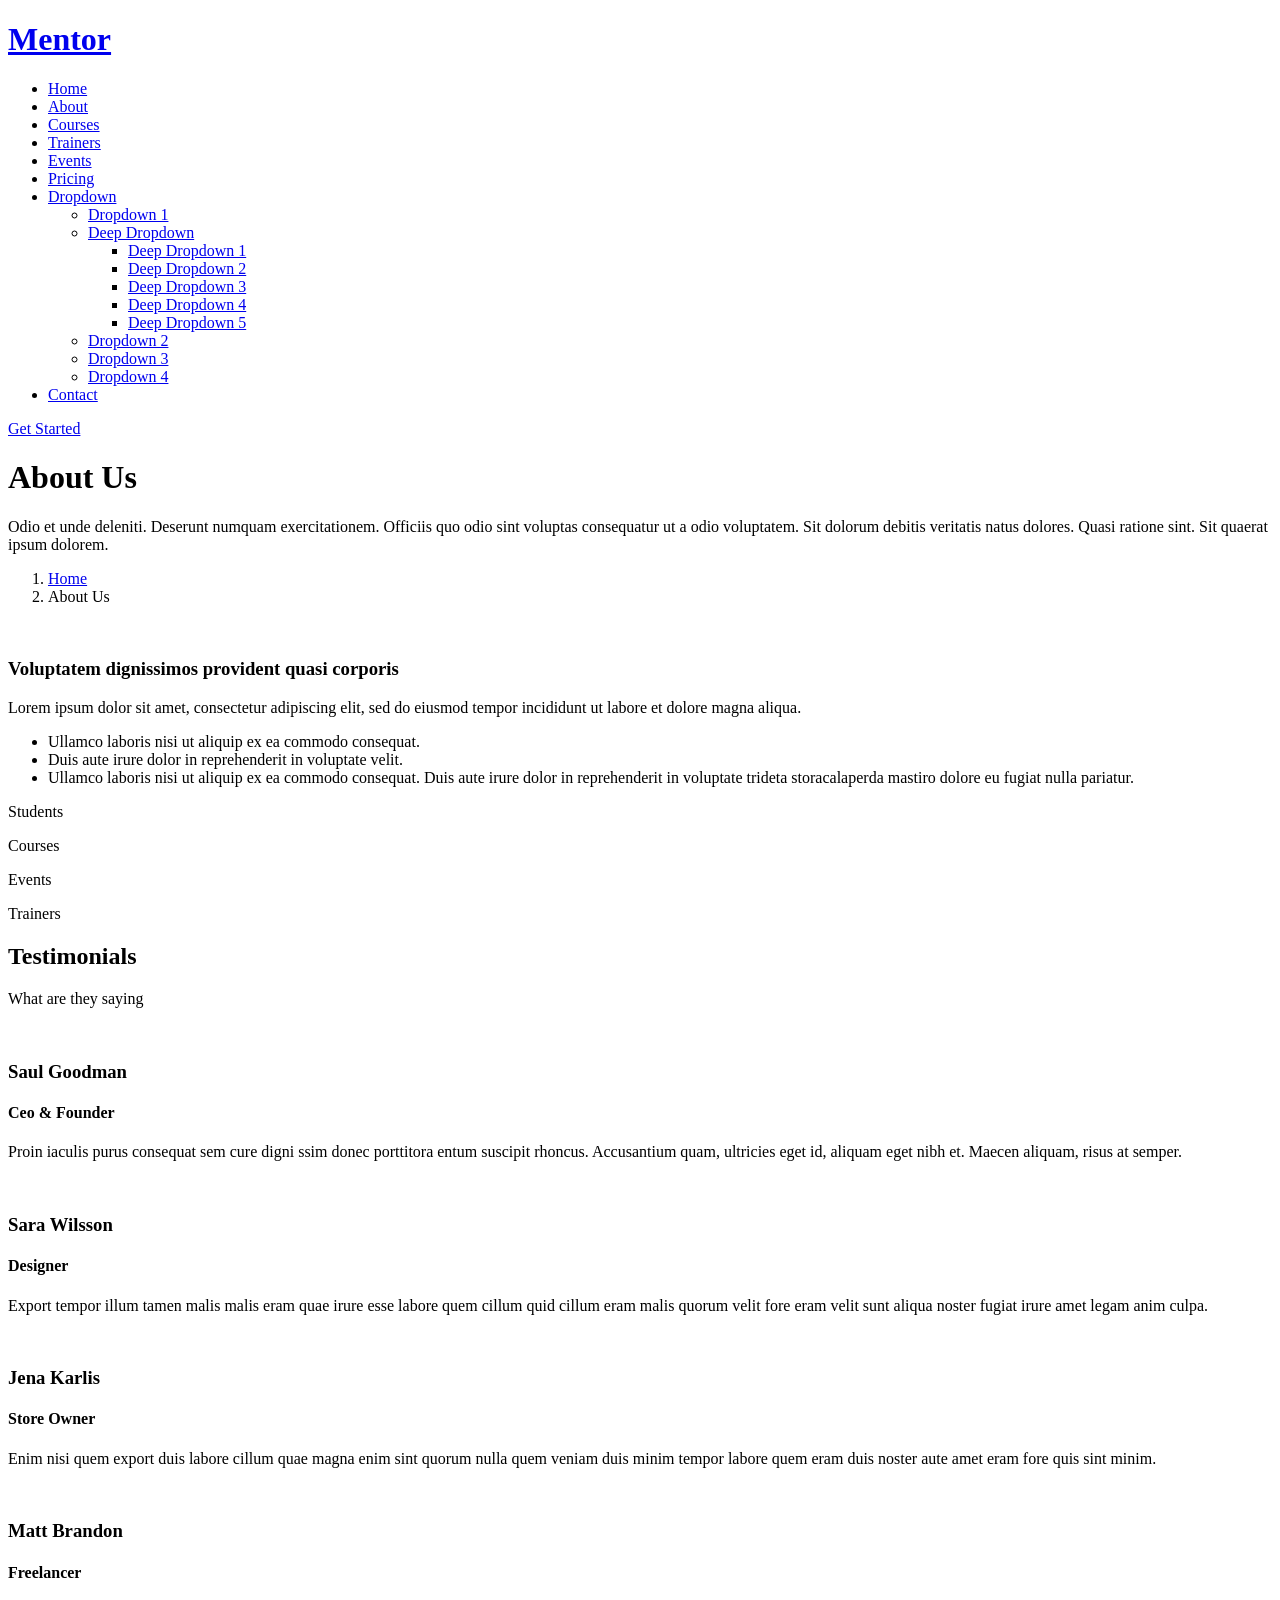
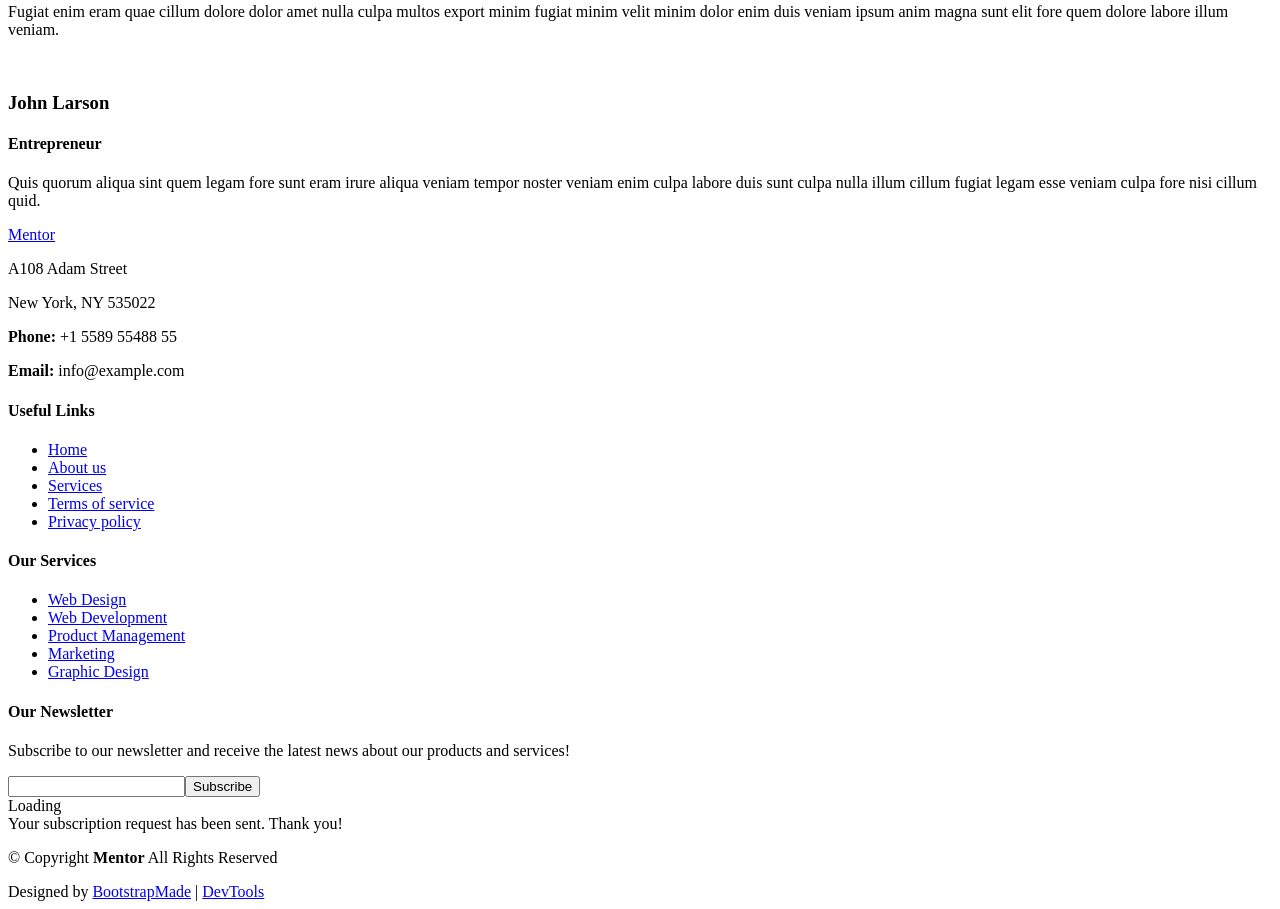
==== about.html @ 909537e3 "style update" ====
<!DOCTYPE html>
<html lang="en">

<head>
  <meta charset="utf-8">
  <meta content="width=device-width, initial-scale=1.0" name="viewport">
  <title>About - Mentor Bootstrap Template</title>
  <meta name="description" content="">
  <meta name="keywords" content="">

  <!-- Favicons -->
  <link href="assets/img/favicon.png" rel="icon">
  <link href="assets/img/apple-touch-icon.png" rel="apple-touch-icon">

  <!-- Fonts -->
  <link href="https://fonts.googleapis.com" rel="preconnect">
  <link href="https://fonts.gstatic.com" rel="preconnect" crossorigin>
  <link href="https://fonts.googleapis.com/css2?family=Open+Sans:ital,wght@0,300;0,400;0,500;0,600;0,700;0,800;1,300;1,400;1,500;1,600;1,700;1,800&family=Poppins:ital,wght@0,100;0,200;0,300;0,400;0,500;0,600;0,700;0,800;0,900;1,100;1,200;1,300;1,400;1,500;1,600;1,700;1,800;1,900&family=Raleway:ital,wght@0,100;0,200;0,300;0,400;0,500;0,600;0,700;0,800;0,900;1,100;1,200;1,300;1,400;1,500;1,600;1,700;1,800;1,900&display=swap" rel="stylesheet">

  <!-- Vendor CSS Files -->
  <link href="assets/vendor/bootstrap/css/bootstrap.min.css" rel="stylesheet">
  <link href="assets/vendor/bootstrap-icons/bootstrap-icons.css" rel="stylesheet">
  <link href="assets/vendor/aos/aos.css" rel="stylesheet">
  <link href="assets/vendor/glightbox/css/glightbox.min.css" rel="stylesheet">
  <link href="assets/vendor/swiper/swiper-bundle.min.css" rel="stylesheet">

  <!-- Main CSS File -->
  <link href="assets/css/main.css" rel="stylesheet">

  <!-- =======================================================
  * Template Name: Mentor
  * Template URL: https://bootstrapmade.com/mentor-free-education-bootstrap-theme/
  * Updated: Jul 07 2025 with Bootstrap v5.3.7
  * Author: BootstrapMade.com
  * License: https://bootstrapmade.com/license/
  ======================================================== -->
</head>

<body class="about-page">

  <header id="header" class="header d-flex align-items-center sticky-top">
    <div class="container-fluid container-xl position-relative d-flex align-items-center">

      <a href="index.html" class="logo d-flex align-items-center me-auto">
        <!-- Uncomment the line below if you also wish to use an image logo -->
        <!-- <img src="assets/img/logo.webp" alt=""> -->
        <h1 class="sitename">Mentor</h1>
      </a>

      <nav id="navmenu" class="navmenu">
        <ul>
          <li><a href="index.html">Home<br></a></li>
          <li><a href="about.html" class="active">About</a></li>
          <li><a href="courses.html">Courses</a></li>
          <li><a href="trainers.html">Trainers</a></li>
          <li><a href="events.html">Events</a></li>
          <li><a href="pricing.html">Pricing</a></li>
          <li class="dropdown"><a href="#"><span>Dropdown</span> <i class="bi bi-chevron-down toggle-dropdown"></i></a>
            <ul>
              <li><a href="#">Dropdown 1</a></li>
              <li class="dropdown"><a href="#"><span>Deep Dropdown</span> <i class="bi bi-chevron-down toggle-dropdown"></i></a>
                <ul>
                  <li><a href="#">Deep Dropdown 1</a></li>
                  <li><a href="#">Deep Dropdown 2</a></li>
                  <li><a href="#">Deep Dropdown 3</a></li>
                  <li><a href="#">Deep Dropdown 4</a></li>
                  <li><a href="#">Deep Dropdown 5</a></li>
                </ul>
              </li>
              <li><a href="#">Dropdown 2</a></li>
              <li><a href="#">Dropdown 3</a></li>
              <li><a href="#">Dropdown 4</a></li>
            </ul>
          </li>
          <li><a href="contact.html">Contact</a></li>
        </ul>
        <i class="mobile-nav-toggle d-xl-none bi bi-list"></i>
      </nav>

      <a class="btn-getstarted" href="courses.html">Get Started</a>

    </div>
  </header>

  <main class="main">

    <!-- Page Title -->
    <div class="page-title" data-aos="fade">
      <div class="heading">
        <div class="container">
          <div class="row d-flex justify-content-center text-center">
            <div class="col-lg-8">
              <h1>About Us<br></h1>
              <p class="mb-0">Odio et unde deleniti. Deserunt numquam exercitationem. Officiis quo odio sint voluptas consequatur ut a odio voluptatem. Sit dolorum debitis veritatis natus dolores. Quasi ratione sint. Sit quaerat ipsum dolorem.</p>
            </div>
          </div>
        </div>
      </div>
      <nav class="breadcrumbs">
        <div class="container">
          <ol>
            <li><a href="index.html">Home</a></li>
            <li class="current">About Us<br></li>
          </ol>
        </div>
      </nav>
    </div><!-- End Page Title -->

    <!-- About Us Section -->
    <section id="about-us" class="section about-us">

      <div class="container">

        <div class="row gy-4">

          <div class="col-lg-6 order-1 order-lg-2" data-aos="fade-up" data-aos-delay="100">
            <img src="assets/img/about/about-1.webp" class="img-fluid" alt="">
          </div>

          <div class="col-lg-6 order-2 order-lg-1 content" data-aos="fade-up" data-aos-delay="200">
            <h3>Voluptatem dignissimos provident quasi corporis</h3>
            <p class="fst-italic">
              Lorem ipsum dolor sit amet, consectetur adipiscing elit, sed do eiusmod tempor incididunt ut labore et dolore
              magna aliqua.
            </p>
            <ul>
              <li><i class="bi bi-check-circle"></i> <span>Ullamco laboris nisi ut aliquip ex ea commodo consequat.</span></li>
              <li><i class="bi bi-check-circle"></i> <span>Duis aute irure dolor in reprehenderit in voluptate velit.</span></li>
              <li><i class="bi bi-check-circle"></i> <span>Ullamco laboris nisi ut aliquip ex ea commodo consequat. Duis aute irure dolor in reprehenderit in voluptate trideta storacalaperda mastiro dolore eu fugiat nulla pariatur.</span></li>
            </ul>
          </div>

        </div>

      </div>

    </section><!-- /About Us Section -->

    <!-- Counts Section -->
    <section id="counts" class="section counts light-background">

      <div class="container" data-aos="fade-up" data-aos-delay="100">

        <div class="row gy-4">

          <div class="col-lg-3 col-md-6">
            <div class="stats-item text-center w-100 h-100">
              <span data-purecounter-start="0" data-purecounter-end="1232" data-purecounter-duration="1" class="purecounter"></span>
              <p>Students</p>
            </div>
          </div><!-- End Stats Item -->

          <div class="col-lg-3 col-md-6">
            <div class="stats-item text-center w-100 h-100">
              <span data-purecounter-start="0" data-purecounter-end="64" data-purecounter-duration="1" class="purecounter"></span>
              <p>Courses</p>
            </div>
          </div><!-- End Stats Item -->

          <div class="col-lg-3 col-md-6">
            <div class="stats-item text-center w-100 h-100">
              <span data-purecounter-start="0" data-purecounter-end="42" data-purecounter-duration="1" class="purecounter"></span>
              <p>Events</p>
            </div>
          </div><!-- End Stats Item -->

          <div class="col-lg-3 col-md-6">
            <div class="stats-item text-center w-100 h-100">
              <span data-purecounter-start="0" data-purecounter-end="24" data-purecounter-duration="1" class="purecounter"></span>
              <p>Trainers</p>
            </div>
          </div><!-- End Stats Item -->

        </div>

      </div>

    </section><!-- /Counts Section -->

    <!-- Testimonials Section -->
    <section id="testimonials" class="testimonials section">

      <!-- Section Title -->
      <div class="container section-title" data-aos="fade-up">
        <h2>Testimonials</h2>
        <p>What are they saying</p>
      </div><!-- End Section Title -->

      <div class="container" data-aos="fade-up" data-aos-delay="100">

        <div class="swiper init-swiper">
          <script type="application/json" class="swiper-config">
            {
              "loop": true,
              "speed": 600,
              "autoplay": {
                "delay": 5000
              },
              "slidesPerView": "auto",
              "pagination": {
                "el": ".swiper-pagination",
                "type": "bullets",
                "clickable": true
              },
              "breakpoints": {
                "320": {
                  "slidesPerView": 1,
                  "spaceBetween": 40
                },
                "1200": {
                  "slidesPerView": 2,
                  "spaceBetween": 20
                }
              }
            }
          </script>
          <div class="swiper-wrapper">

            <div class="swiper-slide">
              <div class="testimonial-wrap">
                <div class="testimonial-item">
                  <img src="assets/img/person/person-m-9.webp" class="testimonial-img" alt="">
                  <h3>Saul Goodman</h3>
                  <h4>Ceo &amp; Founder</h4>
                  <div class="stars">
                    <i class="bi bi-star-fill"></i><i class="bi bi-star-fill"></i><i class="bi bi-star-fill"></i><i class="bi bi-star-fill"></i><i class="bi bi-star-fill"></i>
                  </div>
                  <p>
                    <i class="bi bi-quote quote-icon-left"></i>
                    <span>Proin iaculis purus consequat sem cure digni ssim donec porttitora entum suscipit rhoncus. Accusantium quam, ultricies eget id, aliquam eget nibh et. Maecen aliquam, risus at semper.</span>
                    <i class="bi bi-quote quote-icon-right"></i>
                  </p>
                </div>
              </div>
            </div><!-- End testimonial item -->

            <div class="swiper-slide">
              <div class="testimonial-wrap">
                <div class="testimonial-item">
                  <img src="assets/img/person/person-f-5.webp" class="testimonial-img" alt="">
                  <h3>Sara Wilsson</h3>
                  <h4>Designer</h4>
                  <div class="stars">
                    <i class="bi bi-star-fill"></i><i class="bi bi-star-fill"></i><i class="bi bi-star-fill"></i><i class="bi bi-star-fill"></i><i class="bi bi-star-fill"></i>
                  </div>
                  <p>
                    <i class="bi bi-quote quote-icon-left"></i>
                    <span>Export tempor illum tamen malis malis eram quae irure esse labore quem cillum quid cillum eram malis quorum velit fore eram velit sunt aliqua noster fugiat irure amet legam anim culpa.</span>
                    <i class="bi bi-quote quote-icon-right"></i>
                  </p>
                </div>
              </div>
            </div><!-- End testimonial item -->

            <div class="swiper-slide">
              <div class="testimonial-wrap">
                <div class="testimonial-item">
                  <img src="assets/img/person/person-f-12.webp" class="testimonial-img" alt="">
                  <h3>Jena Karlis</h3>
                  <h4>Store Owner</h4>
                  <div class="stars">
                    <i class="bi bi-star-fill"></i><i class="bi bi-star-fill"></i><i class="bi bi-star-fill"></i><i class="bi bi-star-fill"></i><i class="bi bi-star-fill"></i>
                  </div>
                  <p>
                    <i class="bi bi-quote quote-icon-left"></i>
                    <span>Enim nisi quem export duis labore cillum quae magna enim sint quorum nulla quem veniam duis minim tempor labore quem eram duis noster aute amet eram fore quis sint minim.</span>
                    <i class="bi bi-quote quote-icon-right"></i>
                  </p>
                </div>
              </div>
            </div><!-- End testimonial item -->

            <div class="swiper-slide">
              <div class="testimonial-wrap">
                <div class="testimonial-item">
                  <img src="assets/img/person/person-m-12.webp" class="testimonial-img" alt="">
                  <h3>Matt Brandon</h3>
                  <h4>Freelancer</h4>
                  <div class="stars">
                    <i class="bi bi-star-fill"></i><i class="bi bi-star-fill"></i><i class="bi bi-star-fill"></i><i class="bi bi-star-fill"></i><i class="bi bi-star-fill"></i>
                  </div>
                  <p>
                    <i class="bi bi-quote quote-icon-left"></i>
                    <span>Fugiat enim eram quae cillum dolore dolor amet nulla culpa multos export minim fugiat minim velit minim dolor enim duis veniam ipsum anim magna sunt elit fore quem dolore labore illum veniam.</span>
                    <i class="bi bi-quote quote-icon-right"></i>
                  </p>
                </div>
              </div>
            </div><!-- End testimonial item -->

            <div class="swiper-slide">
              <div class="testimonial-wrap">
                <div class="testimonial-item">
                  <img src="assets/img/person/person-m-13.webp" class="testimonial-img" alt="">
                  <h3>John Larson</h3>
                  <h4>Entrepreneur</h4>
                  <div class="stars">
                    <i class="bi bi-star-fill"></i><i class="bi bi-star-fill"></i><i class="bi bi-star-fill"></i><i class="bi bi-star-fill"></i><i class="bi bi-star-fill"></i>
                  </div>
                  <p>
                    <i class="bi bi-quote quote-icon-left"></i>
                    <span>Quis quorum aliqua sint quem legam fore sunt eram irure aliqua veniam tempor noster veniam enim culpa labore duis sunt culpa nulla illum cillum fugiat legam esse veniam culpa fore nisi cillum quid.</span>
                    <i class="bi bi-quote quote-icon-right"></i>
                  </p>
                </div>
              </div>
            </div><!-- End testimonial item -->

          </div>
          <div class="swiper-pagination"></div>
        </div>

      </div>

    </section><!-- /Testimonials Section -->

  </main>

  <footer id="footer" class="footer position-relative light-background">

    <div class="container footer-top">
      <div class="row gy-4">
        <div class="col-lg-4 col-md-6 footer-about">
          <a href="index.html" class="logo d-flex align-items-center">
            <span class="sitename">Mentor</span>
          </a>
          <div class="footer-contact pt-3">
            <p>A108 Adam Street</p>
            <p>New York, NY 535022</p>
            <p class="mt-3"><strong>Phone:</strong> <span>+1 5589 55488 55</span></p>
            <p><strong>Email:</strong> <span>info@example.com</span></p>
          </div>
          <div class="social-links d-flex mt-4">
            <a href=""><i class="bi bi-twitter-x"></i></a>
            <a href=""><i class="bi bi-facebook"></i></a>
            <a href=""><i class="bi bi-instagram"></i></a>
            <a href=""><i class="bi bi-linkedin"></i></a>
          </div>
        </div>

        <div class="col-lg-2 col-md-3 footer-links">
          <h4>Useful Links</h4>
          <ul>
            <li><a href="#">Home</a></li>
            <li><a href="#">About us</a></li>
            <li><a href="#">Services</a></li>
            <li><a href="#">Terms of service</a></li>
            <li><a href="#">Privacy policy</a></li>
          </ul>
        </div>

        <div class="col-lg-2 col-md-3 footer-links">
          <h4>Our Services</h4>
          <ul>
            <li><a href="#">Web Design</a></li>
            <li><a href="#">Web Development</a></li>
            <li><a href="#">Product Management</a></li>
            <li><a href="#">Marketing</a></li>
            <li><a href="#">Graphic Design</a></li>
          </ul>
        </div>

        <div class="col-lg-4 col-md-12 footer-newsletter">
          <h4>Our Newsletter</h4>
          <p>Subscribe to our newsletter and receive the latest news about our products and services!</p>
          <form action="#" method="post" class="email-form">
            <div class="newsletter-form"><input type="email" name="email"><input type="submit" value="Subscribe"></div>
            <div class="loading">Loading</div>
            <div class="error-message"></div>
            <div class="sent-message">Your subscription request has been sent. Thank you!</div>
          </form>
        </div>

      </div>
    </div>

    <div class="container copyright text-center mt-4">
      <p>© <span>Copyright</span> <strong class="px-1 sitename">Mentor</strong> <span>All Rights Reserved</span></p>
      <div class="credits">
        <!-- All the links in the footer should remain intact. -->
        <!-- You can delete the links only if you've purchased the pro version. -->
        <!-- Licensing information: https://bootstrapmade.com/license/ -->
        Designed by <a href="https://bootstrapmade.com/">BootstrapMade</a> | <a href="https://bootstrapmade.com/tools/">DevTools</a>
      </div>
    </div>

  </footer>

  <!-- Scroll Top -->
  <a href="#" id="scroll-top" class="scroll-top d-flex align-items-center justify-content-center"><i class="bi bi-arrow-up-short"></i></a>

  <!-- Preloader -->
  <div id="preloader"></div>

  <!-- Vendor JS Files -->
  <script src="assets/vendor/bootstrap/js/bootstrap.bundle.min.js"></script>
  <script src="assets/vendor/aos/aos.js"></script>
  <script src="assets/vendor/glightbox/js/glightbox.min.js"></script>
  <script src="assets/vendor/purecounter/purecounter_vanilla.js"></script>
  <script src="assets/vendor/swiper/swiper-bundle.min.js"></script>

  <!-- Main JS File -->
  <script src="assets/js/main.js"></script>

</body>

</html>
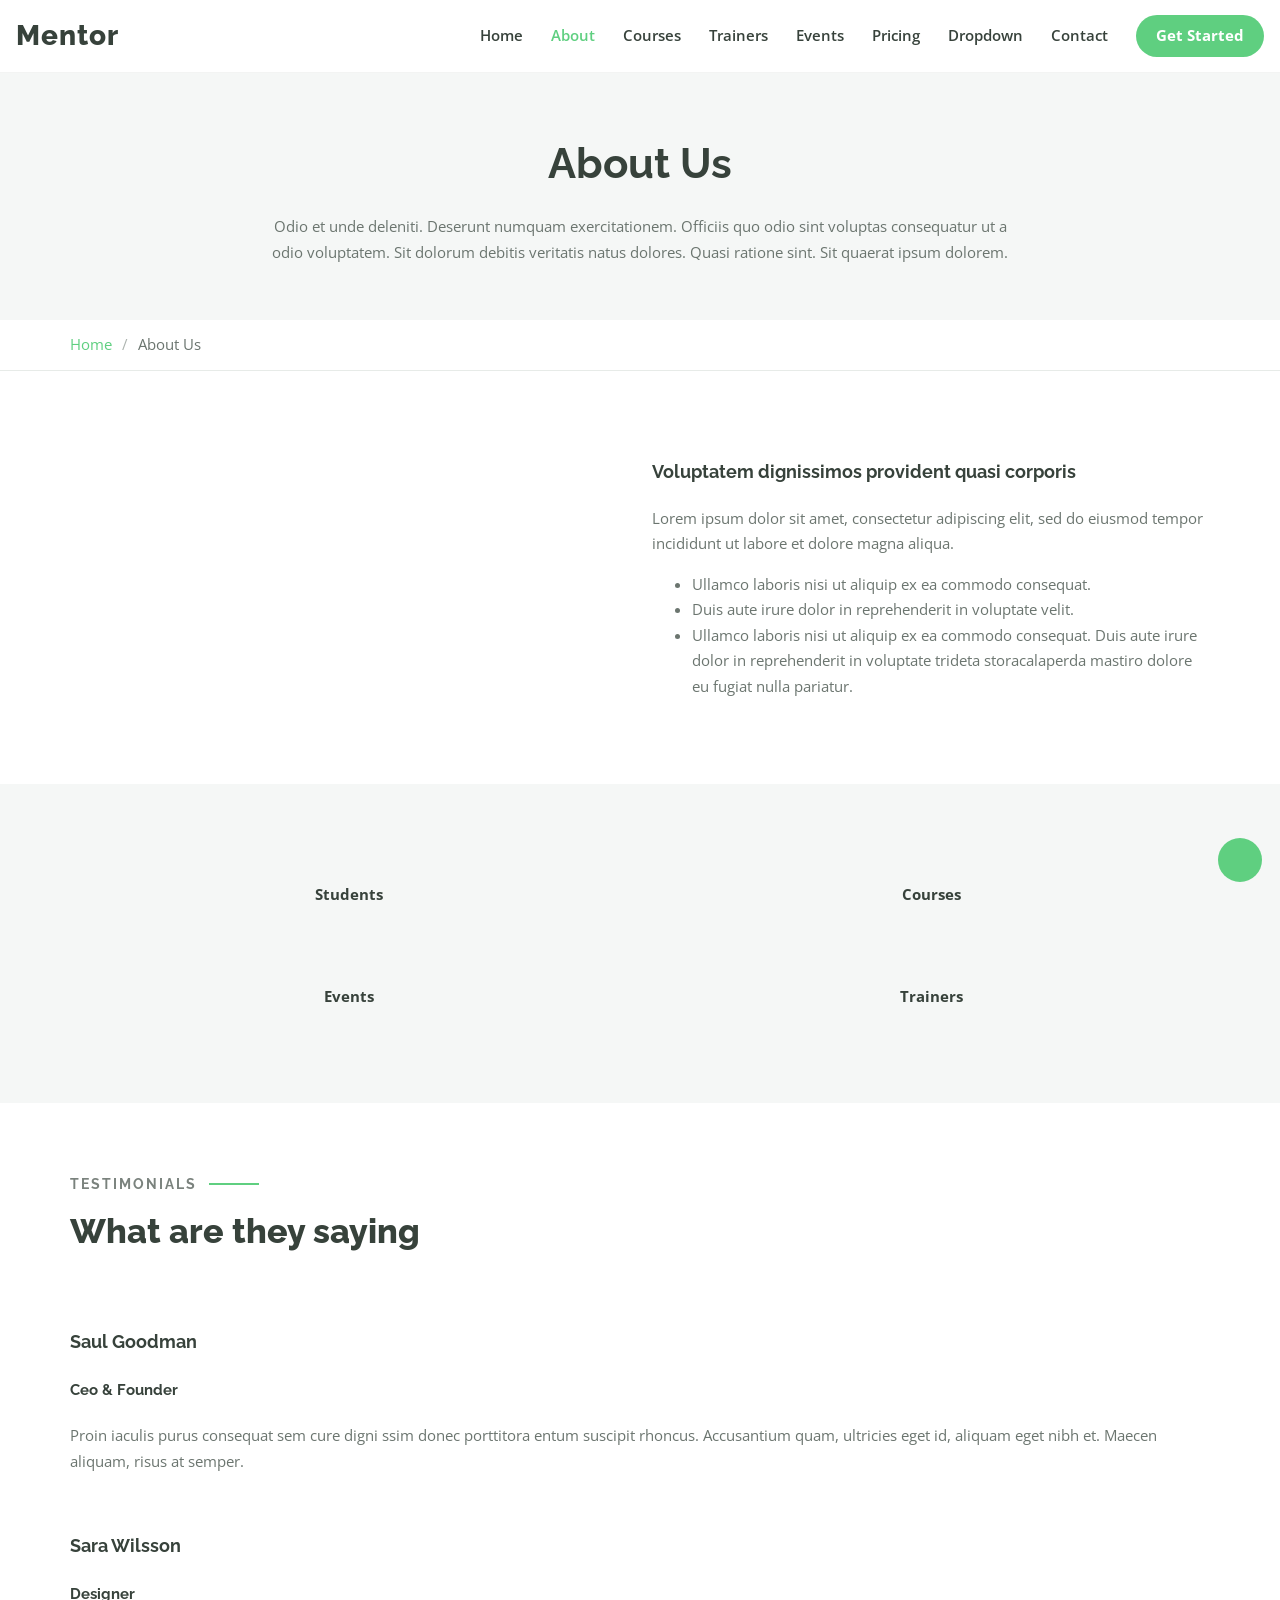
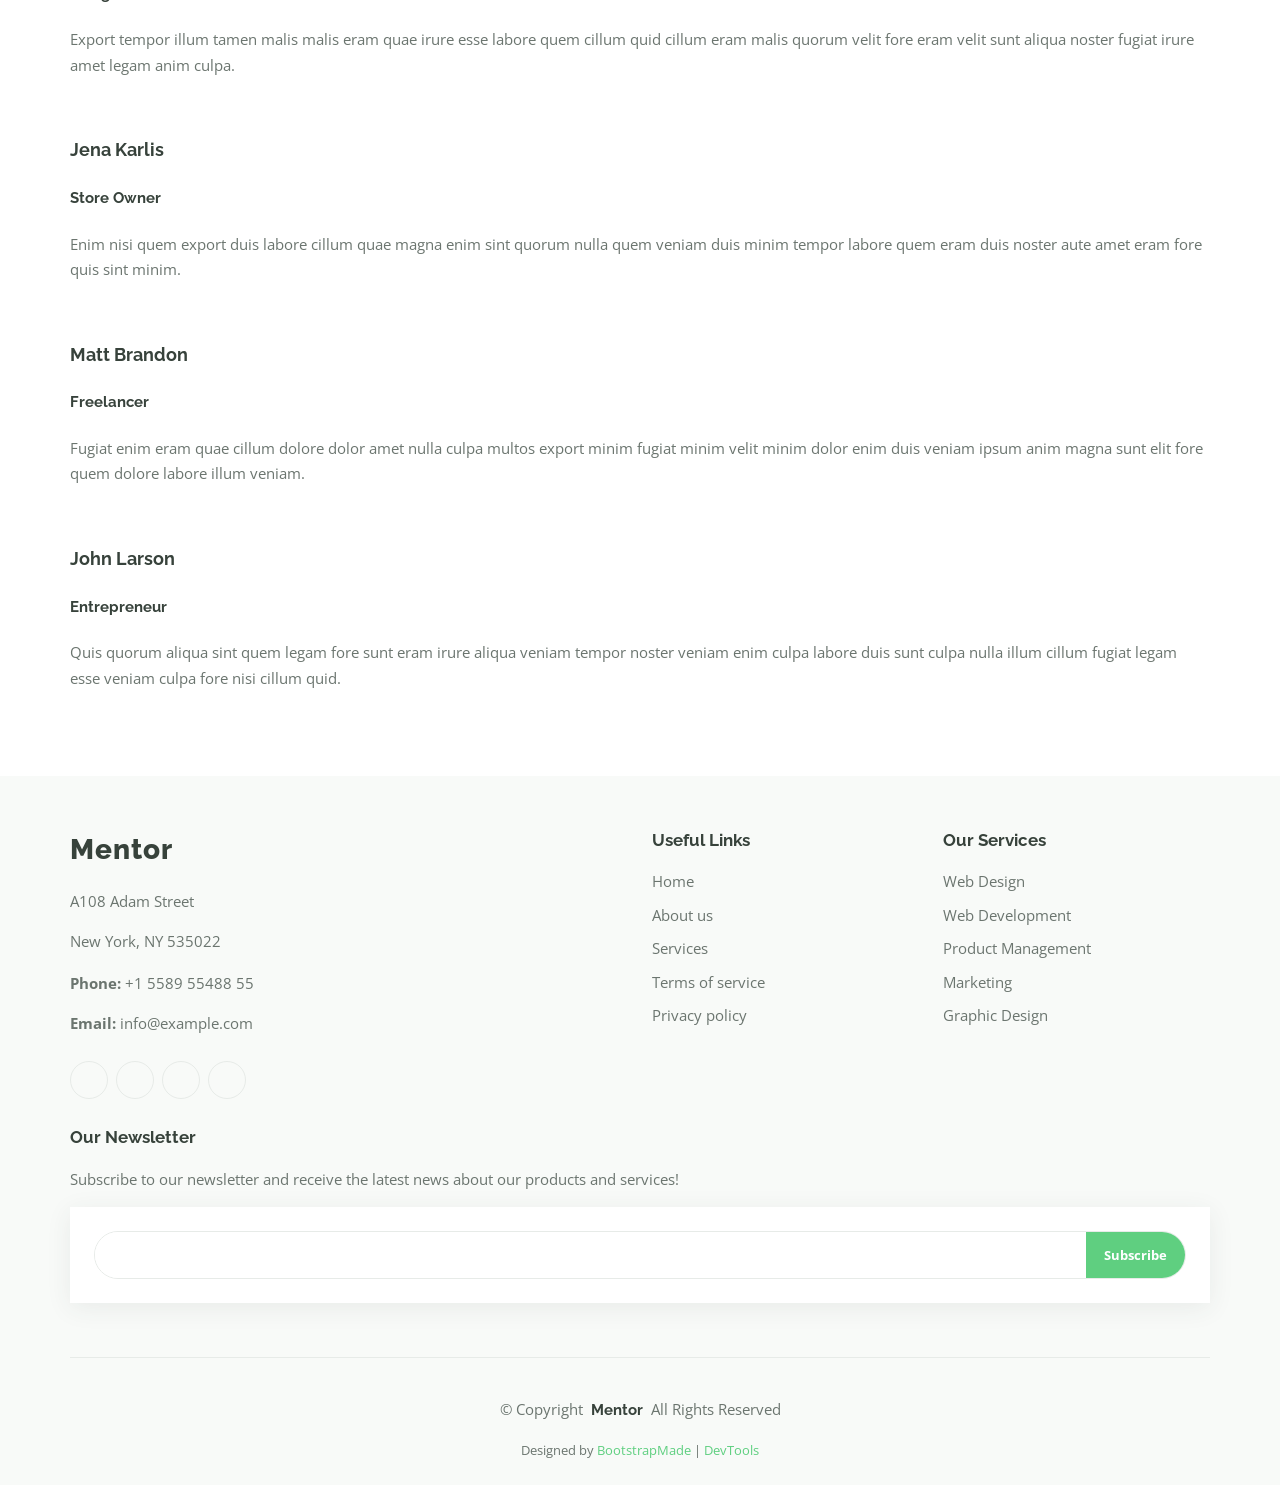
==== commit 4b3b837b: "Initial customization of Bootstrap landing page" ====
--- a/about.html
+++ b/about.html
@@ -26,6 +26,7 @@
 
   <!-- Main CSS File -->
   <link href="assets/css/main.css" rel="stylesheet">
+  <link href="style/style.css" rel="stylesheet">
 
   <!-- =======================================================
   * Template Name: Mentor
--- a/style/style.css
+++ b/style/style.css
@@ -0,0 +1,843 @@
+:root {
+  --primary: #5fcf80;
+  --primary-dark: #48a963;
+  --heading: #37423b;
+  --text: #6b756f;
+  --surface: #ffffff;
+  --soft: #f5f7f6;
+  --line: #e7ebe8;
+  --dark: #1f2b23;
+  --shadow: 0 12px 35px rgba(55, 66, 59, 0.12);
+}
+
+*,
+*::before,
+*::after {
+  box-sizing: border-box;
+}
+
+html {
+  scroll-behavior: smooth;
+}
+
+body {
+  margin: 0;
+  color: var(--text);
+  background: var(--surface);
+  font-family: "Open Sans", Arial, sans-serif;
+  font-size: 15px;
+  line-height: 1.7;
+}
+
+body,
+button,
+input,
+textarea {
+  font-family: "Open Sans", Arial, sans-serif;
+}
+
+h1,
+h2,
+h3,
+h4,
+h5,
+h6,
+.sitename {
+  color: var(--heading);
+  font-family: "Raleway", Arial, sans-serif;
+}
+
+img {
+  max-width: 100%;
+  height: auto;
+}
+
+a {
+  color: var(--primary);
+  text-decoration: none;
+  transition: 0.25s ease;
+}
+
+a:hover {
+  color: var(--primary-dark);
+}
+
+.container,
+.container-fluid,
+.container-xl {
+  width: min(1140px, calc(100% - 32px));
+  margin-inline: auto;
+}
+
+.container-fluid {
+  width: calc(100% - 32px);
+}
+
+.row,
+.row.gy-4,
+.row.gy-5 {
+  display: flex;
+  flex-wrap: wrap;
+  margin: -12px;
+}
+
+.row > [class*="col-"] {
+  padding: 12px;
+}
+
+.col-lg-12 { width: 100%; }
+.col-lg-8 { width: 66.6667%; }
+.col-lg-6 { width: 50%; }
+.col-lg-4 { width: 33.3333%; }
+.col-lg-3 { width: 25%; }
+.col-lg-2 { width: 16.6667%; }
+.col-xl-4 { width: 33.3333%; }
+.col-md-12 { width: 100%; }
+.col-md-6 { width: 50%; }
+.col-md-4 { width: 33.3333%; }
+.col-md-3 { width: 25%; }
+
+.d-flex { display: flex; }
+.d-block { display: block; }
+.align-items-center { align-items: center; }
+.align-items-stretch { align-items: stretch; }
+.justify-content-center { justify-content: center; }
+.justify-content-between { justify-content: space-between; }
+.flex-column { flex-direction: column; }
+.flex-shrink-0 { flex-shrink: 0; }
+.text-center { text-align: center; }
+.position-relative { position: relative; }
+.w-100 { width: 100%; }
+.h-100 { height: 100%; }
+.mt-3 { margin-top: 1rem; }
+.mt-4 { margin-top: 1.5rem; }
+.mb-3 { margin-bottom: 1rem; }
+.mb-0 { margin-bottom: 0; }
+.mb-5 { margin-bottom: 3rem; }
+.px-1 { padding-inline: 0.25rem; }
+
+#header {
+  min-height: 72px;
+  background: rgba(255, 255, 255, 0.98);
+  border-bottom: 1px solid rgba(55, 66, 59, 0.06);
+  z-index: 1000;
+}
+
+.sticky-top {
+  position: sticky;
+  top: 0;
+}
+
+.header .container-xl {
+  min-height: 72px;
+}
+
+.me-auto { margin-right: auto; }
+
+.logo h1,
+.logo .sitename {
+  margin: 0;
+  font-size: 28px;
+  font-weight: 800;
+  letter-spacing: 1px;
+}
+
+.logo h1,
+.logo .sitename {
+  color: var(--heading);
+}
+
+.navmenu ul {
+  display: flex;
+  align-items: center;
+  gap: 4px;
+  margin: 0;
+  padding: 0;
+  list-style: none;
+}
+
+.navmenu a {
+  display: block;
+  padding: 10px 12px;
+  color: var(--heading);
+  font-weight: 600;
+  white-space: nowrap;
+}
+
+.navmenu a:hover,
+.navmenu a.active {
+  color: var(--primary);
+}
+
+.navmenu .dropdown {
+  position: relative;
+}
+
+.navmenu .dropdown ul {
+  position: absolute;
+  display: none;
+  min-width: 180px;
+  padding: 8px;
+  background: #fff;
+  box-shadow: var(--shadow);
+}
+
+.navmenu .dropdown:hover > ul {
+  display: block;
+}
+
+.navmenu .dropdown ul ul {
+  left: 100%;
+  top: 0;
+}
+
+.mobile-nav-toggle {
+  display: none;
+}
+
+.btn-getstarted,
+.btn-get-started,
+.read-more,
+.more-btn,
+.email-form button {
+  display: inline-flex;
+  align-items: center;
+  justify-content: center;
+  border: 0;
+  border-radius: 999px;
+  background: var(--primary);
+  color: #fff;
+  font-weight: 700;
+  transition: 0.25s ease;
+}
+
+.btn-getstarted {
+  margin-left: 16px;
+  padding: 8px 20px;
+}
+
+.btn-getstarted:hover,
+.btn-get-started:hover,
+.email-form button:hover {
+  background: var(--primary-dark);
+  color: #fff;
+}
+
+.btn-get-started {
+  padding: 12px 30px;
+}
+
+.section {
+  padding: 70px 0;
+  overflow: hidden;
+}
+
+.light-background {
+  background: var(--soft);
+}
+
+.dark-background {
+  background: var(--dark);
+}
+
+.section-title {
+  padding-bottom: 24px;
+}
+
+.section-title h2 {
+  margin: 0;
+  color: #7a827d;
+  font-size: 14px;
+  letter-spacing: 2px;
+  text-transform: uppercase;
+}
+
+.section-title h2::after {
+  content: "";
+  display: inline-block;
+  width: 50px;
+  height: 2px;
+  margin: 0 0 4px 12px;
+  background: var(--primary);
+}
+
+.section-title p {
+  margin: 6px 0 0;
+  color: var(--heading);
+  font-family: "Raleway", sans-serif;
+  font-size: 34px;
+  font-weight: 800;
+}
+
+.hero {
+  position: relative;
+  min-height: 520px;
+  display: flex;
+  align-items: center;
+  isolation: isolate;
+}
+
+.hero > img {
+  position: absolute;
+  inset: 0;
+  z-index: -2;
+  width: 100%;
+  height: 100%;
+  object-fit: cover;
+}
+
+.hero::before {
+  content: "";
+  position: absolute;
+  inset: 0;
+  z-index: -1;
+  background: linear-gradient(90deg, rgba(20, 30, 24, 0.78), rgba(20, 30, 24, 0.2));
+}
+
+.hero h2 {
+  max-width: 700px;
+  margin: 0 0 12px;
+  color: #fff;
+  font-size: clamp(42px, 6vw, 68px);
+  line-height: 1.05;
+}
+
+.hero p {
+  max-width: 620px;
+  margin: 0;
+  color: rgba(255, 255, 255, 0.88);
+  font-size: 18px;
+}
+
+.about img,
+.member > img,
+.member-img > img,
+.course-item > img {
+  border-radius: 6px;
+}
+
+.about .content h3 {
+  margin-top: 0;
+  font-size: 28px;
+}
+
+.about .content ul {
+  padding: 0;
+  list-style: none;
+}
+
+.about .content li {
+  display: flex;
+  gap: 10px;
+  margin-bottom: 12px;
+}
+
+.about .content li i {
+  color: var(--primary);
+}
+
+.read-more {
+  gap: 8px;
+  margin-top: 12px;
+  padding: 10px 24px;
+}
+
+.stats-item {
+  padding: 24px 12px;
+}
+
+.stats-item .purecounter {
+  display: block;
+  color: var(--primary);
+  font-size: 38px;
+  font-weight: 800;
+}
+
+.stats-item p {
+  margin: 4px 0 0;
+  color: var(--heading);
+  font-weight: 700;
+}
+
+.why-box {
+  height: 100%;
+  padding: 30px;
+  border-radius: 8px;
+  background: var(--primary);
+  color: #fff;
+}
+
+.why-box h3 {
+  color: #fff;
+  font-size: 28px;
+}
+
+.why-box p {
+  margin-bottom: 24px;
+}
+
+.more-btn {
+  padding: 9px 20px;
+  background: rgba(255, 255, 255, 0.18);
+}
+
+.more-btn:hover {
+  background: #fff;
+  color: var(--primary);
+}
+
+.icon-box {
+  min-height: 250px;
+  height: 100%;
+  padding: 40px 24px;
+  border: 1px solid var(--line);
+  background: #fff;
+  text-align: center;
+}
+
+.icon-box i {
+  color: var(--primary);
+  font-size: 36px;
+}
+
+.icon-box h4 {
+  margin: 18px 0 10px;
+  font-size: 18px;
+}
+
+.features-item {
+  display: flex;
+  align-items: center;
+  gap: 12px;
+  min-height: 78px;
+  margin: 0;
+  padding: 18px;
+  border: 1px solid var(--line);
+  background: #fff;
+}
+
+.features-item i {
+  font-size: 26px;
+}
+
+.features-item h3 {
+  margin: 0;
+  font-size: 16px;
+}
+
+.features-item a {
+  color: var(--heading);
+}
+
+.features-item:hover {
+  border-color: var(--primary);
+}
+
+.features-item:hover a {
+  color: var(--primary);
+}
+
+.course-item,
+.member,
+.member.member {
+  width: 100%;
+  height: 100%;
+  border: 1px solid var(--line);
+  background: #fff;
+  box-shadow: 0 4px 18px rgba(55, 66, 59, 0.04);
+  transition: 0.25s ease;
+}
+
+.course-item:hover,
+.member:hover {
+  transform: translateY(-5px);
+  box-shadow: var(--shadow);
+}
+
+.course-content,
+.member-content,
+.member-info {
+  padding: 22px;
+}
+
+.category {
+  margin: 0;
+  color: var(--primary);
+  font-weight: 700;
+}
+
+.price {
+  margin: 0;
+  color: var(--heading);
+  font-weight: 800;
+}
+
+.course-content h3 {
+  margin: 12px 0 8px;
+  font-size: 20px;
+}
+
+.course-content h3 a {
+  color: var(--heading);
+}
+
+.description {
+  min-height: 52px;
+}
+
+.trainer {
+  margin-top: 16px;
+  padding-top: 14px;
+  border-top: 1px solid var(--line);
+}
+
+.trainer-profile img {
+  width: 42px;
+  height: 42px;
+  margin-right: 10px;
+  border-radius: 50%;
+  object-fit: cover;
+}
+
+.trainer-link,
+.trainer-rank {
+  color: var(--heading);
+}
+
+.member-content h4,
+.member-info h4 {
+  margin: 0;
+  font-size: 20px;
+}
+
+.member-content span,
+.member-info span {
+  display: block;
+  margin: 4px 0 10px;
+  color: var(--primary);
+  font-size: 13px;
+  font-weight: 700;
+  text-transform: uppercase;
+}
+
+.social {
+  display: flex;
+  gap: 8px;
+  margin-top: 12px;
+}
+
+.social a {
+  display: inline-flex;
+  width: 38px;
+  height: 38px;
+  align-items: center;
+  justify-content: center;
+  border-radius: 50%;
+  background: var(--soft);
+  color: var(--heading);
+}
+
+.social a:hover {
+  background: var(--primary);
+  color: #fff;
+}
+
+.page-title .heading {
+  padding: 55px 0;
+  background: var(--soft);
+}
+
+.page-title h1 {
+  margin: 0 0 10px;
+  color: var(--heading);
+  font-size: 42px;
+}
+
+.breadcrumbs {
+  padding: 12px 0;
+  border-bottom: 1px solid var(--line);
+}
+
+.breadcrumbs ol {
+  display: flex;
+  gap: 10px;
+  margin: 0;
+  padding: 0;
+  list-style: none;
+}
+
+.breadcrumbs li:not(:last-child)::after {
+  content: "/";
+  margin-left: 10px;
+  color: #adb4af;
+}
+
+.info-item {
+  margin-bottom: 24px;
+}
+
+.info-item i {
+  width: 48px;
+  height: 48px;
+  margin-right: 14px;
+  display: inline-flex;
+  align-items: center;
+  justify-content: center;
+  border-radius: 50%;
+  background: #eef8f1;
+  color: var(--primary);
+  font-size: 20px;
+}
+
+.info-item h3 {
+  margin: 0;
+  font-size: 18px;
+}
+
+.info-item p {
+  margin: 2px 0 0;
+}
+
+.email-form {
+  padding: 24px;
+  background: #fff;
+  box-shadow: 0 5px 24px rgba(55, 66, 59, 0.08);
+}
+
+.form-control,
+.newsletter-form input[type="email"] {
+  width: 100%;
+  min-height: 46px;
+  padding: 10px 14px;
+  border: 1px solid var(--line);
+  border-radius: 4px;
+  outline: none;
+  color: var(--heading);
+  background: #fff;
+}
+
+textarea.form-control {
+  min-height: 140px;
+  resize: vertical;
+}
+
+.form-control:focus {
+  border-color: var(--primary);
+}
+
+.email-form button {
+  min-height: 46px;
+  margin-top: 8px;
+  padding: 10px 28px;
+  cursor: pointer;
+}
+
+.loading,
+.error-message,
+.sent-message {
+  display: none;
+}
+
+#footer {
+  background: #f8faf8;
+}
+
+.footer-top {
+  padding-top: 50px;
+  padding-bottom: 30px;
+}
+
+.footer h4 {
+  margin: 0 0 14px;
+  font-size: 17px;
+}
+
+.footer ul {
+  margin: 0;
+  padding: 0;
+  list-style: none;
+}
+
+.footer-links li {
+  margin-bottom: 8px;
+}
+
+.footer-links a {
+  color: var(--text);
+}
+
+.footer-links a:hover {
+  color: var(--primary);
+}
+
+.social-links a {
+  width: 38px;
+  height: 38px;
+  margin-right: 8px;
+  align-items: center;
+  justify-content: center;
+  border: 1px solid var(--line);
+  border-radius: 50%;
+  color: var(--heading);
+}
+
+.newsletter-form {
+  display: flex;
+  border: 1px solid var(--line);
+  border-radius: 999px;
+  background: #fff;
+  overflow: hidden;
+}
+
+.newsletter-form input[type="email"] {
+  border: 0;
+  border-radius: 0;
+}
+
+.newsletter-form input[type="submit"] {
+  border: 0;
+  padding: 0 18px;
+  background: var(--primary);
+  color: #fff;
+  font-weight: 700;
+  cursor: pointer;
+}
+
+.copyright {
+  padding: 24px 0;
+  border-top: 1px solid var(--line);
+}
+
+.credits {
+  margin-top: 6px;
+  font-size: 13px;
+}
+
+.scroll-top {
+  position: fixed;
+  right: 18px;
+  bottom: 18px;
+  width: 44px;
+  height: 44px;
+  border-radius: 50%;
+  background: var(--primary);
+  color: #fff;
+  z-index: 999;
+}
+
+.scroll-top:hover {
+  background: var(--primary-dark);
+  color: #fff;
+}
+
+#preloader {
+  display: none;
+}
+
+@media (max-width: 1199px) {
+  .navmenu a {
+    padding-inline: 8px;
+  }
+}
+
+@media (max-width: 991px) {
+  .col-lg-8,
+  .col-lg-6,
+  .col-lg-4,
+  .col-lg-3,
+  .col-lg-2,
+  .col-xl-4,
+  .col-md-6,
+  .col-md-4,
+  .col-md-3 {
+    width: 50%;
+  }
+
+  .col-lg-8,
+  .col-lg-6,
+  .col-md-12 {
+    width: 100%;
+  }
+
+  .navmenu ul {
+    display: none;
+  }
+
+  .mobile-nav-toggle {
+    display: block;
+  }
+
+  .header .container-xl {
+    padding-inline: 12px;
+  }
+
+  .hero {
+    min-height: 460px;
+  }
+}
+
+@media (max-width: 767px) {
+  body {
+    font-size: 14px;
+  }
+
+  .container,
+  .container-fluid,
+  .container-xl {
+    width: min(100% - 24px, 1140px);
+  }
+
+  .row,
+  .row.gy-4,
+  .row.gy-5 {
+    margin: -8px;
+  }
+
+  .row > [class*="col-"] {
+    width: 100%;
+    padding: 8px;
+  }
+
+  .section {
+    padding: 50px 0;
+  }
+
+  .hero {
+    min-height: 420px;
+  }
+
+  .hero h2 {
+    font-size: 38px;
+  }
+
+  .hero p {
+    font-size: 16px;
+  }
+
+  .section-title p {
+    font-size: 28px;
+  }
+
+  .btn-getstarted {
+    margin-left: 8px;
+    padding: 8px 12px;
+  }
+
+  .why-box {
+    margin-bottom: 12px;
+  }
+
+  .course-item,
+  .member {
+    max-width: 480px;
+    margin-inline: auto;
+  }
+
+  .page-title .heading {
+    padding: 38px 0;
+  }
+
+  .page-title h1 {
+    font-size: 34px;
+  }
+}
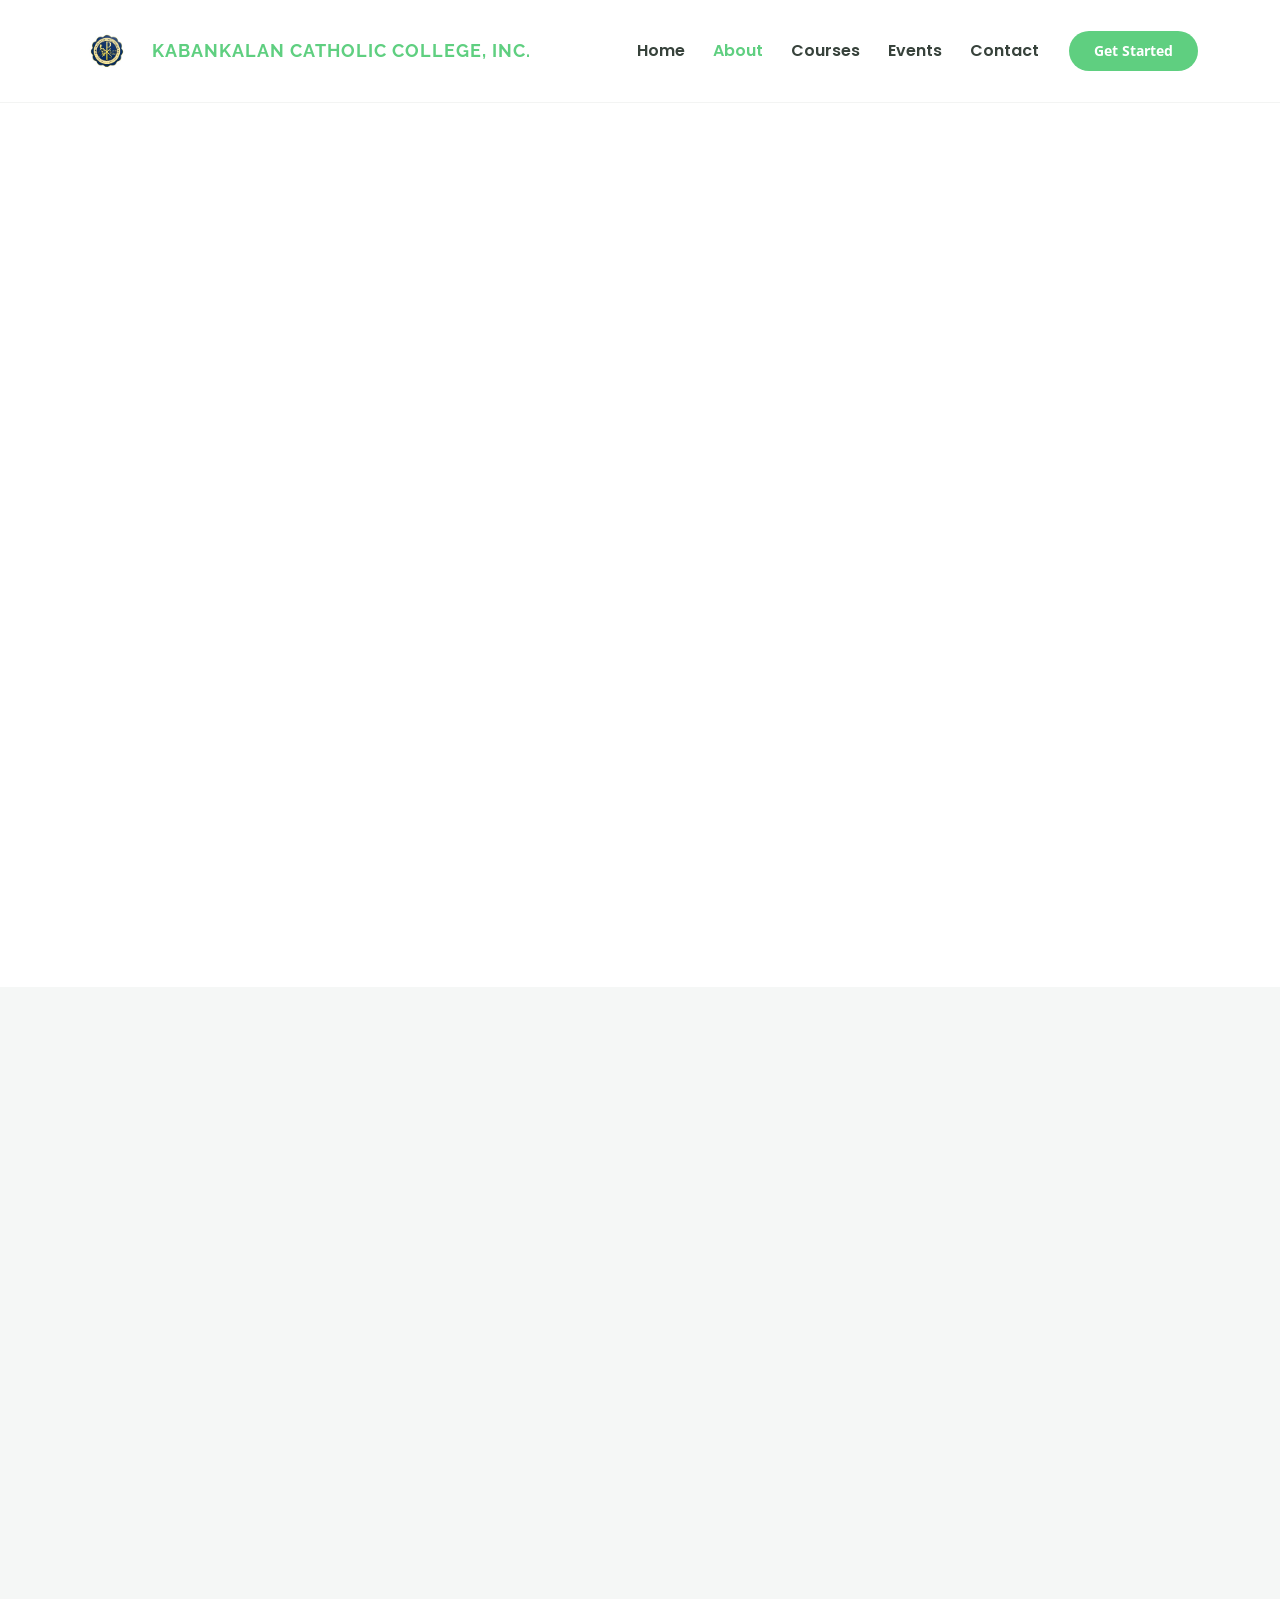
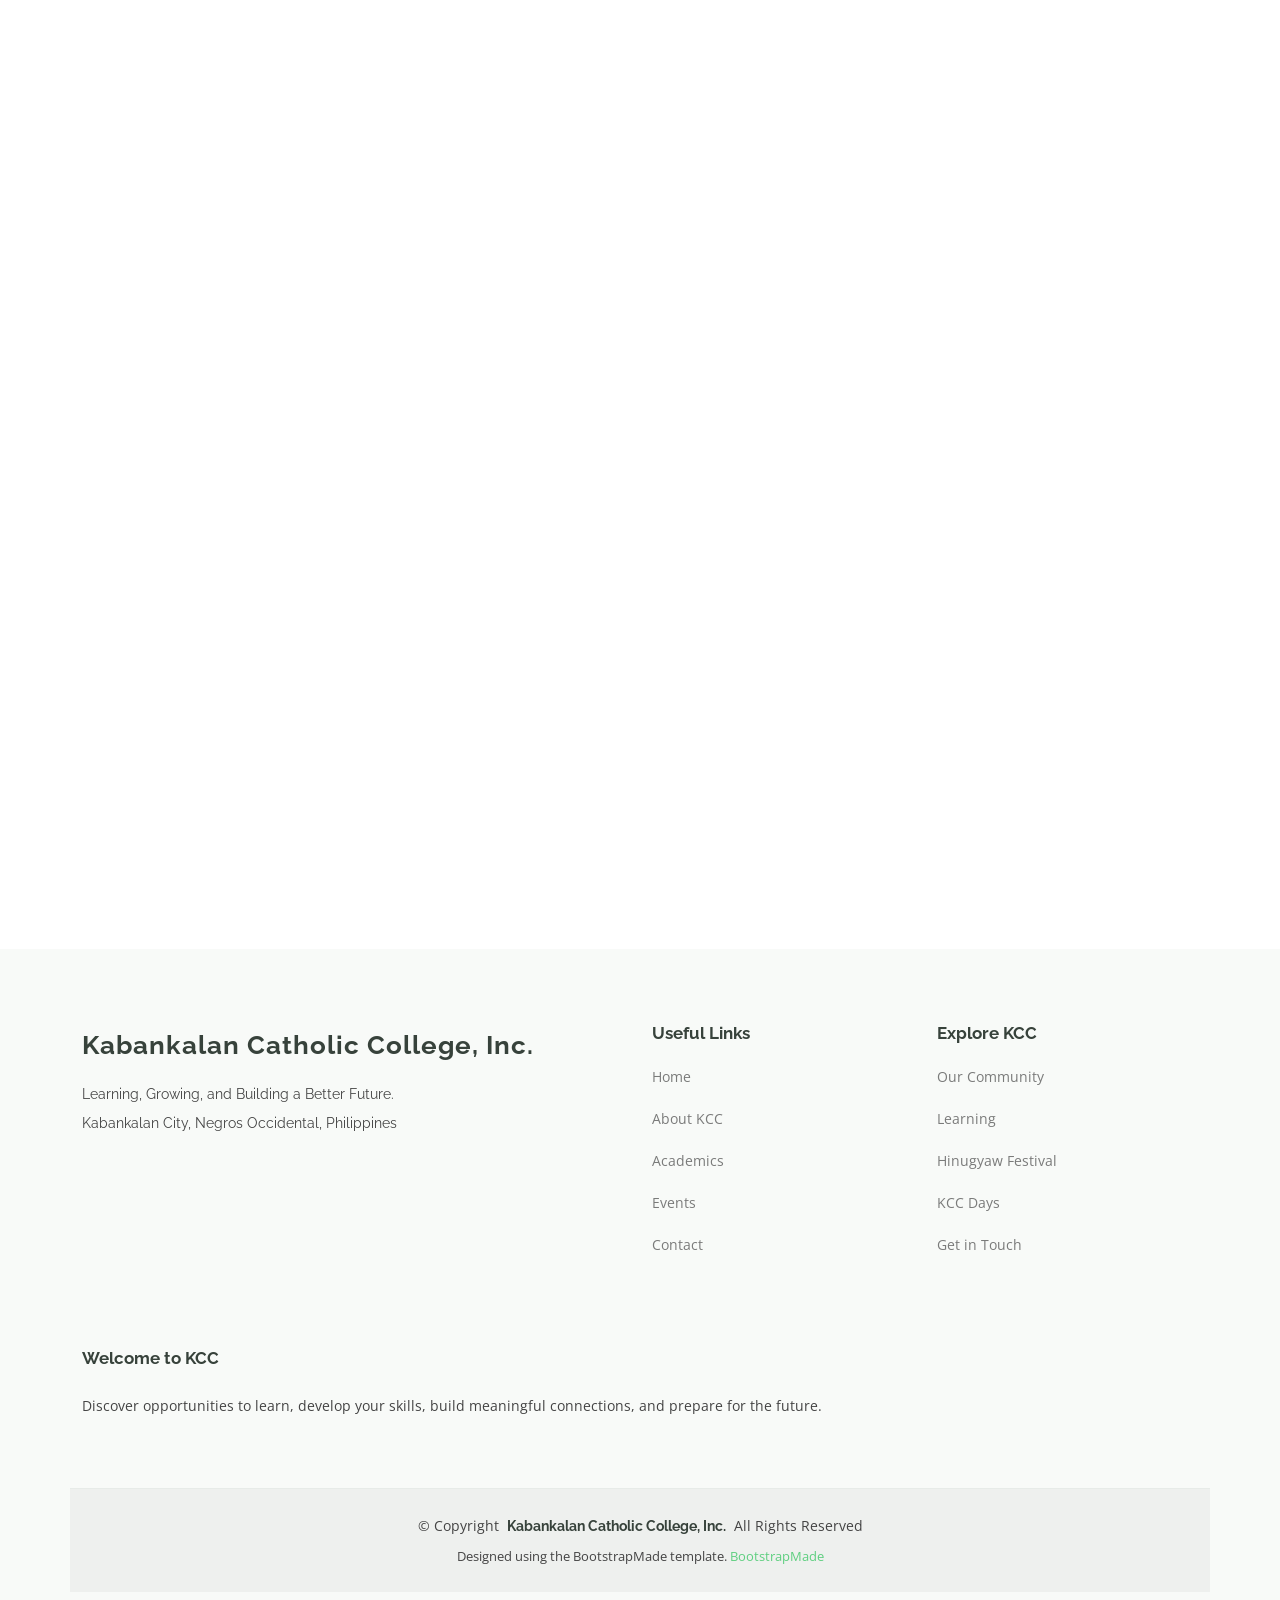
==== commit 81835587: "redesigh" ====
--- a/about.html
+++ b/about.html
@@ -1,12 +1,14 @@
+
 <!DOCTYPE html>
 <html lang="en">
 
 <head>
   <meta charset="utf-8">
   <meta content="width=device-width, initial-scale=1.0" name="viewport">
-  <title>About - Mentor Bootstrap Template</title>
-  <meta name="description" content="">
-  <meta name="keywords" content="">
+
+  <title>About Us - Kabankalan Catholic College, Inc.</title>
+  <meta name="description" content="Learn more about Kabankalan Catholic College, Inc.">
+  <meta name="keywords" content="KCC, Kabankalan Catholic College">
 
   <!-- Favicons -->
   <link href="assets/img/favicon.png" rel="icon">
@@ -15,7 +17,7 @@
   <!-- Fonts -->
   <link href="https://fonts.googleapis.com" rel="preconnect">
   <link href="https://fonts.gstatic.com" rel="preconnect" crossorigin>
-  <link href="https://fonts.googleapis.com/css2?family=Open+Sans:ital,wght@0,300;0,400;0,500;0,600;0,700;0,800;1,300;1,400;1,500;1,600;1,700;1,800&family=Poppins:ital,wght@0,100;0,200;0,300;0,400;0,500;0,600;0,700;0,800;0,900;1,100;1,200;1,300;1,400;1,500;1,600;1,700;1,800;1,900&family=Raleway:ital,wght@0,100;0,200;0,300;0,400;0,500;0,600;0,700;0,800;0,900;1,100;1,200;1,300;1,400;1,500;1,600;1,700;1,800;1,900&display=swap" rel="stylesheet">
+  <link href="https://fonts.googleapis.com/css2?family=Open+Sans:wght@300;400;500;600;700;800&family=Poppins:wght@300;400;500;600;700;800;900&family=Raleway:wght@300;400;500;600;700;800;900&display=swap" rel="stylesheet">
 
   <!-- Vendor CSS Files -->
   <link href="assets/vendor/bootstrap/css/bootstrap.min.css" rel="stylesheet">
@@ -28,60 +30,40 @@
   <link href="assets/css/main.css" rel="stylesheet">
   <link href="style/style.css" rel="stylesheet">
 
-  <!-- =======================================================
-  * Template Name: Mentor
-  * Template URL: https://bootstrapmade.com/mentor-free-education-bootstrap-theme/
-  * Updated: Jul 07 2025 with Bootstrap v5.3.7
-  * Author: BootstrapMade.com
-  * License: https://bootstrapmade.com/license/
-  ======================================================== -->
+  <!-- Template Name: Mentor | BootstrapMade -->
 </head>
 
 <body class="about-page">
 
+  <!-- Header -->
   <header id="header" class="header d-flex align-items-center sticky-top">
     <div class="container-fluid container-xl position-relative d-flex align-items-center">
 
-      <a href="index.html" class="logo d-flex align-items-center me-auto">
-        <!-- Uncomment the line below if you also wish to use an image logo -->
-        <!-- <img src="assets/img/logo.webp" alt=""> -->
-        <h1 class="sitename">Mentor</h1>
+      <a href="index.html" class="logo d-flex align-items-center me-auto" style="gap: 12px;">
+        <img src="assets/KCC-LOGO.jpg" alt="Kabankalan Catholic College Logo"
+             style="height: 50px; width: 50px; object-fit: contain;">
+
+        <h1 class="sitename" style="font-size: 18px; line-height: 1.2; margin: 0; white-space: normal;">
+          Kabankalan Catholic College, Inc.
+        </h1>
       </a>
 
       <nav id="navmenu" class="navmenu">
         <ul>
-          <li><a href="index.html">Home<br></a></li>
+          <li><a href="index.html">Home</a></li>
           <li><a href="about.html" class="active">About</a></li>
           <li><a href="courses.html">Courses</a></li>
-          <li><a href="trainers.html">Trainers</a></li>
           <li><a href="events.html">Events</a></li>
-          <li><a href="pricing.html">Pricing</a></li>
-          <li class="dropdown"><a href="#"><span>Dropdown</span> <i class="bi bi-chevron-down toggle-dropdown"></i></a>
-            <ul>
-              <li><a href="#">Dropdown 1</a></li>
-              <li class="dropdown"><a href="#"><span>Deep Dropdown</span> <i class="bi bi-chevron-down toggle-dropdown"></i></a>
-                <ul>
-                  <li><a href="#">Deep Dropdown 1</a></li>
-                  <li><a href="#">Deep Dropdown 2</a></li>
-                  <li><a href="#">Deep Dropdown 3</a></li>
-                  <li><a href="#">Deep Dropdown 4</a></li>
-                  <li><a href="#">Deep Dropdown 5</a></li>
-                </ul>
-              </li>
-              <li><a href="#">Dropdown 2</a></li>
-              <li><a href="#">Dropdown 3</a></li>
-              <li><a href="#">Dropdown 4</a></li>
-            </ul>
-          </li>
           <li><a href="contact.html">Contact</a></li>
         </ul>
         <i class="mobile-nav-toggle d-xl-none bi bi-list"></i>
       </nav>
 
-      <a class="btn-getstarted" href="courses.html">Get Started</a>
+      <a class="btn-getstarted" href="contact.html">Get Started</a>
 
     </div>
   </header>
+  <!-- /Header -->
 
   <main class="main">
 
@@ -91,304 +73,247 @@
         <div class="container">
           <div class="row d-flex justify-content-center text-center">
             <div class="col-lg-8">
-              <h1>About Us<br></h1>
-              <p class="mb-0">Odio et unde deleniti. Deserunt numquam exercitationem. Officiis quo odio sint voluptas consequatur ut a odio voluptatem. Sit dolorum debitis veritatis natus dolores. Quasi ratione sint. Sit quaerat ipsum dolorem.</p>
-            </div>
-          </div>
-        </div>
-      </div>
+              <h1>About KCC</h1>
+              <p class="mb-0">
+                Get to know Kabankalan Catholic College, Inc. and discover
+                a community where learning, growth, and meaningful experiences matter.
+              </p>
+            </div>
+          </div>
+        </div>
+      </div>
+
       <nav class="breadcrumbs">
         <div class="container">
           <ol>
             <li><a href="index.html">Home</a></li>
-            <li class="current">About Us<br></li>
+            <li class="current">About KCC</li>
           </ol>
         </div>
       </nav>
-    </div><!-- End Page Title -->
+    </div>
+    <!-- /Page Title -->
 
     <!-- About Us Section -->
     <section id="about-us" class="section about-us">
-
       <div class="container">
 
-        <div class="row gy-4">
+        <div class="row gy-4 align-items-center">
 
           <div class="col-lg-6 order-1 order-lg-2" data-aos="fade-up" data-aos-delay="100">
-            <img src="assets/img/about/about-1.webp" class="img-fluid" alt="">
+            <img src="assets/KCC-IMAGE.jpg" class="img-fluid" alt="Kabankalan Catholic College">
           </div>
 
           <div class="col-lg-6 order-2 order-lg-1 content" data-aos="fade-up" data-aos-delay="200">
-            <h3>Voluptatem dignissimos provident quasi corporis</h3>
+            <h3>Welcome to Kabankalan Catholic College</h3>
+
             <p class="fst-italic">
-              Lorem ipsum dolor sit amet, consectetur adipiscing elit, sed do eiusmod tempor incididunt ut labore et dolore
-              magna aliqua.
+              A place to learn, grow, discover your potential, and prepare for a brighter future.
             </p>
+
+            <p>
+              Education is more than gaining knowledge. It is also about
+              developing skills, discovering interests, building confidence,
+              and learning how to become a responsible member of the community.
+            </p>
+
             <ul>
-              <li><i class="bi bi-check-circle"></i> <span>Ullamco laboris nisi ut aliquip ex ea commodo consequat.</span></li>
-              <li><i class="bi bi-check-circle"></i> <span>Duis aute irure dolor in reprehenderit in voluptate velit.</span></li>
-              <li><i class="bi bi-check-circle"></i> <span>Ullamco laboris nisi ut aliquip ex ea commodo consequat. Duis aute irure dolor in reprehenderit in voluptate trideta storacalaperda mastiro dolore eu fugiat nulla pariatur.</span></li>
+              <li>
+                <i class="bi bi-check-circle"></i>
+                <span>Encouraging continuous learning and personal development.</span>
+              </li>
+              <li>
+                <i class="bi bi-check-circle"></i>
+                <span>Promoting creativity, responsibility, and meaningful participation.</span>
+              </li>
+              <li>
+                <i class="bi bi-check-circle"></i>
+                <span>Creating opportunities for students to discover and develop their potential.</span>
+              </li>
             </ul>
           </div>
 
         </div>
 
       </div>
-
-    </section><!-- /About Us Section -->
-
-    <!-- Counts Section -->
+    </section>
+    <!-- /About Us Section -->
+
+    <!-- KCC Values Section -->
     <section id="counts" class="section counts light-background">
-
-      <div class="container" data-aos="fade-up" data-aos-delay="100">
+      <div class="container" data-aos="fade-up">
+
+        <div class="section-title">
+          <h2>Our Values</h2>
+          <p>What Makes Learning Meaningful</p>
+        </div>
 
         <div class="row gy-4">
 
           <div class="col-lg-3 col-md-6">
             <div class="stats-item text-center w-100 h-100">
-              <span data-purecounter-start="0" data-purecounter-end="1232" data-purecounter-duration="1" class="purecounter"></span>
-              <p>Students</p>
-            </div>
-          </div><!-- End Stats Item -->
+              <i class="bi bi-book fs-1"></i>
+              <p>Education</p>
+            </div>
+          </div>
 
           <div class="col-lg-3 col-md-6">
             <div class="stats-item text-center w-100 h-100">
-              <span data-purecounter-start="0" data-purecounter-end="64" data-purecounter-duration="1" class="purecounter"></span>
-              <p>Courses</p>
-            </div>
-          </div><!-- End Stats Item -->
+              <i class="bi bi-lightbulb fs-1"></i>
+              <p>Knowledge</p>
+            </div>
+          </div>
 
           <div class="col-lg-3 col-md-6">
             <div class="stats-item text-center w-100 h-100">
-              <span data-purecounter-start="0" data-purecounter-end="42" data-purecounter-duration="1" class="purecounter"></span>
-              <p>Events</p>
-            </div>
-          </div><!-- End Stats Item -->
+              <i class="bi bi-people fs-1"></i>
+              <p>Community</p>
+            </div>
+          </div>
 
           <div class="col-lg-3 col-md-6">
             <div class="stats-item text-center w-100 h-100">
-              <span data-purecounter-start="0" data-purecounter-end="24" data-purecounter-duration="1" class="purecounter"></span>
-              <p>Trainers</p>
-            </div>
-          </div><!-- End Stats Item -->
-
-        </div>
-
-      </div>
-
-    </section><!-- /Counts Section -->
-
-    <!-- Testimonials Section -->
+              <i class="bi bi-graph-up-arrow fs-1"></i>
+              <p>Growth</p>
+            </div>
+          </div>
+
+        </div>
+
+      </div>
+    </section>
+    <!-- /KCC Values Section -->
+
+    <!-- Our Focus Section -->
     <section id="testimonials" class="testimonials section">
 
-      <!-- Section Title -->
       <div class="container section-title" data-aos="fade-up">
-        <h2>Testimonials</h2>
-        <p>What are they saying</p>
-      </div><!-- End Section Title -->
+        <h2>Our Focus</h2>
+        <p>Growing Beyond the Classroom</p>
+      </div>
 
       <div class="container" data-aos="fade-up" data-aos-delay="100">
 
-        <div class="swiper init-swiper">
-          <script type="application/json" class="swiper-config">
-            {
-              "loop": true,
-              "speed": 600,
-              "autoplay": {
-                "delay": 5000
-              },
-              "slidesPerView": "auto",
-              "pagination": {
-                "el": ".swiper-pagination",
-                "type": "bullets",
-                "clickable": true
-              },
-              "breakpoints": {
-                "320": {
-                  "slidesPerView": 1,
-                  "spaceBetween": 40
-                },
-                "1200": {
-                  "slidesPerView": 2,
-                  "spaceBetween": 20
-                }
-              }
-            }
-          </script>
-          <div class="swiper-wrapper">
-
-            <div class="swiper-slide">
-              <div class="testimonial-wrap">
-                <div class="testimonial-item">
-                  <img src="assets/img/person/person-m-9.webp" class="testimonial-img" alt="">
-                  <h3>Saul Goodman</h3>
-                  <h4>Ceo &amp; Founder</h4>
-                  <div class="stars">
-                    <i class="bi bi-star-fill"></i><i class="bi bi-star-fill"></i><i class="bi bi-star-fill"></i><i class="bi bi-star-fill"></i><i class="bi bi-star-fill"></i>
-                  </div>
-                  <p>
-                    <i class="bi bi-quote quote-icon-left"></i>
-                    <span>Proin iaculis purus consequat sem cure digni ssim donec porttitora entum suscipit rhoncus. Accusantium quam, ultricies eget id, aliquam eget nibh et. Maecen aliquam, risus at semper.</span>
-                    <i class="bi bi-quote quote-icon-right"></i>
-                  </p>
-                </div>
+        <div class="row gy-4">
+
+          <div class="col-lg-4 col-md-6">
+            <div class="testimonial-wrap">
+              <div class="testimonial-item">
+                <i class="bi bi-mortarboard fs-1"></i>
+                <h3>Academic Learning</h3>
+                <p>
+                  Learning provides students with knowledge and skills
+                  that can help them prepare for future opportunities.
+                </p>
               </div>
-            </div><!-- End testimonial item -->
-
-            <div class="swiper-slide">
-              <div class="testimonial-wrap">
-                <div class="testimonial-item">
-                  <img src="assets/img/person/person-f-5.webp" class="testimonial-img" alt="">
-                  <h3>Sara Wilsson</h3>
-                  <h4>Designer</h4>
-                  <div class="stars">
-                    <i class="bi bi-star-fill"></i><i class="bi bi-star-fill"></i><i class="bi bi-star-fill"></i><i class="bi bi-star-fill"></i><i class="bi bi-star-fill"></i>
-                  </div>
-                  <p>
-                    <i class="bi bi-quote quote-icon-left"></i>
-                    <span>Export tempor illum tamen malis malis eram quae irure esse labore quem cillum quid cillum eram malis quorum velit fore eram velit sunt aliqua noster fugiat irure amet legam anim culpa.</span>
-                    <i class="bi bi-quote quote-icon-right"></i>
-                  </p>
-                </div>
+            </div>
+          </div>
+
+          <div class="col-lg-4 col-md-6">
+            <div class="testimonial-wrap">
+              <div class="testimonial-item">
+                <i class="bi bi-person-check fs-1"></i>
+                <h3>Character Development</h3>
+                <p>
+                  Developing responsibility, respect, confidence,
+                  and positive values is an important part of education.
+                </p>
               </div>
-            </div><!-- End testimonial item -->
-
-            <div class="swiper-slide">
-              <div class="testimonial-wrap">
-                <div class="testimonial-item">
-                  <img src="assets/img/person/person-f-12.webp" class="testimonial-img" alt="">
-                  <h3>Jena Karlis</h3>
-                  <h4>Store Owner</h4>
-                  <div class="stars">
-                    <i class="bi bi-star-fill"></i><i class="bi bi-star-fill"></i><i class="bi bi-star-fill"></i><i class="bi bi-star-fill"></i><i class="bi bi-star-fill"></i>
-                  </div>
-                  <p>
-                    <i class="bi bi-quote quote-icon-left"></i>
-                    <span>Enim nisi quem export duis labore cillum quae magna enim sint quorum nulla quem veniam duis minim tempor labore quem eram duis noster aute amet eram fore quis sint minim.</span>
-                    <i class="bi bi-quote quote-icon-right"></i>
-                  </p>
-                </div>
+            </div>
+          </div>
+
+          <div class="col-lg-4 col-md-6">
+            <div class="testimonial-wrap">
+              <div class="testimonial-item">
+                <i class="bi bi-people fs-1"></i>
+                <h3>Student Community</h3>
+                <p>
+                  School activities and shared experiences help students
+                  build connections and discover their interests.
+                </p>
               </div>
-            </div><!-- End testimonial item -->
-
-            <div class="swiper-slide">
-              <div class="testimonial-wrap">
-                <div class="testimonial-item">
-                  <img src="assets/img/person/person-m-12.webp" class="testimonial-img" alt="">
-                  <h3>Matt Brandon</h3>
-                  <h4>Freelancer</h4>
-                  <div class="stars">
-                    <i class="bi bi-star-fill"></i><i class="bi bi-star-fill"></i><i class="bi bi-star-fill"></i><i class="bi bi-star-fill"></i><i class="bi bi-star-fill"></i>
-                  </div>
-                  <p>
-                    <i class="bi bi-quote quote-icon-left"></i>
-                    <span>Fugiat enim eram quae cillum dolore dolor amet nulla culpa multos export minim fugiat minim velit minim dolor enim duis veniam ipsum anim magna sunt elit fore quem dolore labore illum veniam.</span>
-                    <i class="bi bi-quote quote-icon-right"></i>
-                  </p>
-                </div>
-              </div>
-            </div><!-- End testimonial item -->
-
-            <div class="swiper-slide">
-              <div class="testimonial-wrap">
-                <div class="testimonial-item">
-                  <img src="assets/img/person/person-m-13.webp" class="testimonial-img" alt="">
-                  <h3>John Larson</h3>
-                  <h4>Entrepreneur</h4>
-                  <div class="stars">
-                    <i class="bi bi-star-fill"></i><i class="bi bi-star-fill"></i><i class="bi bi-star-fill"></i><i class="bi bi-star-fill"></i><i class="bi bi-star-fill"></i>
-                  </div>
-                  <p>
-                    <i class="bi bi-quote quote-icon-left"></i>
-                    <span>Quis quorum aliqua sint quem legam fore sunt eram irure aliqua veniam tempor noster veniam enim culpa labore duis sunt culpa nulla illum cillum fugiat legam esse veniam culpa fore nisi cillum quid.</span>
-                    <i class="bi bi-quote quote-icon-right"></i>
-                  </p>
-                </div>
-              </div>
-            </div><!-- End testimonial item -->
-
-          </div>
-          <div class="swiper-pagination"></div>
-        </div>
-
-      </div>
-
-    </section><!-- /Testimonials Section -->
+            </div>
+          </div>
+
+        </div>
+
+      </div>
+
+    </section>
+    <!-- /Our Focus Section -->
 
   </main>
 
+  <!-- Footer -->
   <footer id="footer" class="footer position-relative light-background">
 
     <div class="container footer-top">
       <div class="row gy-4">
+
         <div class="col-lg-4 col-md-6 footer-about">
           <a href="index.html" class="logo d-flex align-items-center">
-            <span class="sitename">Mentor</span>
+            <span class="sitename">Kabankalan Catholic College, Inc.</span>
           </a>
+
           <div class="footer-contact pt-3">
-            <p>A108 Adam Street</p>
-            <p>New York, NY 535022</p>
-            <p class="mt-3"><strong>Phone:</strong> <span>+1 5589 55488 55</span></p>
-            <p><strong>Email:</strong> <span>info@example.com</span></p>
-          </div>
-          <div class="social-links d-flex mt-4">
-            <a href=""><i class="bi bi-twitter-x"></i></a>
-            <a href=""><i class="bi bi-facebook"></i></a>
-            <a href=""><i class="bi bi-instagram"></i></a>
-            <a href=""><i class="bi bi-linkedin"></i></a>
+            <p>Learning, Growing, and Building a Better Future.</p>
+            <p>Kabankalan City, Negros Occidental, Philippines</p>
           </div>
         </div>
 
         <div class="col-lg-2 col-md-3 footer-links">
           <h4>Useful Links</h4>
           <ul>
-            <li><a href="#">Home</a></li>
-            <li><a href="#">About us</a></li>
-            <li><a href="#">Services</a></li>
-            <li><a href="#">Terms of service</a></li>
-            <li><a href="#">Privacy policy</a></li>
+            <li><a href="index.html">Home</a></li>
+            <li><a href="about.html">About KCC</a></li>
+            <li><a href="courses.html">Academics</a></li>
+            <li><a href="events.html">Events</a></li>
+            <li><a href="contact.html">Contact</a></li>
           </ul>
         </div>
 
         <div class="col-lg-2 col-md-3 footer-links">
-          <h4>Our Services</h4>
+          <h4>Explore KCC</h4>
           <ul>
-            <li><a href="#">Web Design</a></li>
-            <li><a href="#">Web Development</a></li>
-            <li><a href="#">Product Management</a></li>
-            <li><a href="#">Marketing</a></li>
-            <li><a href="#">Graphic Design</a></li>
+            <li><a href="about.html">Our Community</a></li>
+            <li><a href="courses.html">Learning</a></li>
+            <li><a href="events.html">Hinugyaw Festival</a></li>
+            <li><a href="events.html">KCC Days</a></li>
+            <li><a href="contact.html">Get in Touch</a></li>
           </ul>
         </div>
 
         <div class="col-lg-4 col-md-12 footer-newsletter">
-          <h4>Our Newsletter</h4>
-          <p>Subscribe to our newsletter and receive the latest news about our products and services!</p>
-          <form action="#" method="post" class="email-form">
-            <div class="newsletter-form"><input type="email" name="email"><input type="submit" value="Subscribe"></div>
-            <div class="loading">Loading</div>
-            <div class="error-message"></div>
-            <div class="sent-message">Your subscription request has been sent. Thank you!</div>
-          </form>
+          <h4>Welcome to KCC</h4>
+          <p>
+            Discover opportunities to learn, develop your skills,
+            build meaningful connections, and prepare for the future.
+          </p>
         </div>
 
       </div>
     </div>
 
     <div class="container copyright text-center mt-4">
-      <p>© <span>Copyright</span> <strong class="px-1 sitename">Mentor</strong> <span>All Rights Reserved</span></p>
+      <p>
+        © <span>Copyright</span>
+        <strong class="px-1 sitename">Kabankalan Catholic College, Inc.</strong>
+        <span>All Rights Reserved</span>
+      </p>
+
       <div class="credits">
-        <!-- All the links in the footer should remain intact. -->
-        <!-- You can delete the links only if you've purchased the pro version. -->
-        <!-- Licensing information: https://bootstrapmade.com/license/ -->
-        Designed by <a href="https://bootstrapmade.com/">BootstrapMade</a> | <a href="https://bootstrapmade.com/tools/">DevTools</a>
+        Designed using the BootstrapMade template.
+        <a href="https://bootstrapmade.com/">BootstrapMade</a>
       </div>
     </div>
 
   </footer>
+  <!-- /Footer -->
 
   <!-- Scroll Top -->
-  <a href="#" id="scroll-top" class="scroll-top d-flex align-items-center justify-content-center"><i class="bi bi-arrow-up-short"></i></a>
+  <a href="#" id="scroll-top" class="scroll-top d-flex align-items-center justify-content-center">
+    <i class="bi bi-arrow-up-short"></i>
+  </a>
 
   <!-- Preloader -->
   <div id="preloader"></div>
@@ -405,4 +330,4 @@
 
 </body>
 
-</html>+</html>
--- a/assets/css/main.css
+++ b/assets/css/main.css
@@ -0,0 +1,2246 @@
+/**
+* Template Name: Mentor
+* Template URL: https://bootstrapmade.com/mentor-free-education-bootstrap-theme/
+* Updated: Jul 07 2025 with Bootstrap v5.3.7
+* Author: BootstrapMade.com
+* License: https://bootstrapmade.com/license/
+*/
+
+/*--------------------------------------------------------------
+# Font & Color Variables
+# Help: https://bootstrapmade.com/color-system/
+--------------------------------------------------------------*/
+/* Fonts */
+:root {
+  --default-font: "Open Sans",  system-ui, -apple-system, "Segoe UI", Roboto, "Helvetica Neue", Arial, "Noto Sans", "Liberation Sans", sans-serif, "Apple Color Emoji", "Segoe UI Emoji", "Segoe UI Symbol", "Noto Color Emoji";
+  --heading-font: "Raleway",  sans-serif;
+  --nav-font: "Poppins",  sans-serif;
+}
+
+/* Global Colors - The following color variables are used throughout the website. Updating them here will change the color scheme of the entire website */
+:root { 
+  --background-color: #ffffff; /* Background color for the entire website, including individual sections */
+  --default-color: #444444; /* Default color used for the majority of the text content across the entire website */
+  --heading-color: #37423b; /* Color for headings, subheadings and title throughout the website */
+  --accent-color: #5fcf80; /* Accent color that represents your brand on the website. It's used for buttons, links, and other elements that need to stand out */
+  --surface-color: #ffffff; /* The surface color is used as a background of boxed elements within sections, such as cards, icon boxes, or other elements that require a visual separation from the global background. */
+  --contrast-color: #ffffff; /* Contrast color for text, ensuring readability against backgrounds of accent, heading, or default colors. */
+}
+
+/* Nav Menu Colors - The following color variables are used specifically for the navigation menu. They are separate from the global colors to allow for more customization options */
+:root {
+  --nav-color: #272828;  /* The default color of the main navmenu links */
+  --nav-hover-color: #5fcf80; /* Applied to main navmenu links when they are hovered over or active */
+  --nav-mobile-background-color: #ffffff; /* Used as the background color for mobile navigation menu */
+  --nav-dropdown-background-color: #ffffff; /* Used as the background color for dropdown items that appear when hovering over primary navigation items */
+  --nav-dropdown-color: #272828; /* Used for navigation links of the dropdown items in the navigation menu. */
+  --nav-dropdown-hover-color: #5fcf80; /* Similar to --nav-hover-color, this color is applied to dropdown navigation links when they are hovered over. */
+}
+
+/* Color Presets - These classes override global colors when applied to any section or element, providing reuse of the sam color scheme. */
+
+.light-background {
+  --background-color: #f9f9f9;
+  --surface-color: #ffffff;
+}
+
+.dark-background {
+  --background-color: #060606;
+  --default-color: #ffffff;
+  --heading-color: #ffffff;
+  --surface-color: #252525;
+  --contrast-color: #ffffff;
+}
+
+/* Smooth scroll */
+:root {
+  scroll-behavior: smooth;
+}
+
+/*--------------------------------------------------------------
+# General Styling & Shared Classes
+--------------------------------------------------------------*/
+body {
+  color: var(--default-color);
+  background-color: var(--background-color);
+  font-family: var(--default-font);
+}
+
+a {
+  color: var(--accent-color);
+  text-decoration: none;
+  transition: 0.3s;
+}
+
+a:hover {
+  color: color-mix(in srgb, var(--accent-color), transparent 25%);
+  text-decoration: none;
+}
+
+h1,
+h2,
+h3,
+h4,
+h5,
+h6 {
+  color: var(--heading-color);
+  font-family: var(--heading-font);
+}
+
+/* Email Form Messages
+------------------------------*/
+.email-form .error-message {
+  display: none;
+  background: #df1529;
+  color: #ffffff;
+  text-align: left;
+  padding: 15px;
+  margin-bottom: 24px;
+  font-weight: 600;
+}
+
+.email-form .sent-message {
+  display: none;
+  color: #ffffff;
+  background: #059652;
+  text-align: center;
+  padding: 15px;
+  margin-bottom: 24px;
+  font-weight: 600;
+}
+
+.email-form .loading {
+  display: none;
+  background: var(--surface-color);
+  text-align: center;
+  padding: 15px;
+  margin-bottom: 24px;
+}
+
+.email-form .loading:before {
+  content: "";
+  display: inline-block;
+  border-radius: 50%;
+  width: 24px;
+  height: 24px;
+  margin: 0 10px -6px 0;
+  border: 3px solid var(--accent-color);
+  border-top-color: var(--surface-color);
+  animation: email-form-loading 1s linear infinite;
+}
+
+@keyframes email-form-loading {
+  0% {
+    transform: rotate(0deg);
+  }
+
+  100% {
+    transform: rotate(360deg);
+  }
+}
+
+/* Pulsating Play Button
+------------------------------*/
+.pulsating-play-btn {
+  width: 94px;
+  height: 94px;
+  background: radial-gradient(var(--accent-color) 50%, color-mix(in srgb, var(--accent-color), transparent 75%) 52%);
+  border-radius: 50%;
+  display: block;
+  position: relative;
+  overflow: hidden;
+}
+
+.pulsating-play-btn:before {
+  content: "";
+  position: absolute;
+  width: 120px;
+  height: 120px;
+  animation-delay: 0s;
+  animation: pulsate-play-btn 2s;
+  animation-direction: forwards;
+  animation-iteration-count: infinite;
+  animation-timing-function: steps;
+  opacity: 1;
+  border-radius: 50%;
+  border: 5px solid color-mix(in srgb, var(--accent-color), transparent 30%);
+  top: -15%;
+  left: -15%;
+  background: rgba(198, 16, 0, 0);
+}
+
+.pulsating-play-btn:after {
+  content: "";
+  position: absolute;
+  left: 50%;
+  top: 50%;
+  transform: translateX(-40%) translateY(-50%);
+  width: 0;
+  height: 0;
+  border-top: 10px solid transparent;
+  border-bottom: 10px solid transparent;
+  border-left: 15px solid #fff;
+  z-index: 100;
+  transition: all 400ms cubic-bezier(0.55, 0.055, 0.675, 0.19);
+}
+
+.pulsating-play-btn:hover:before {
+  content: "";
+  position: absolute;
+  left: 50%;
+  top: 50%;
+  transform: translateX(-40%) translateY(-50%);
+  width: 0;
+  height: 0;
+  border: none;
+  border-top: 10px solid transparent;
+  border-bottom: 10px solid transparent;
+  border-left: 15px solid #fff;
+  z-index: 200;
+  animation: none;
+  border-radius: 0;
+}
+
+.pulsating-play-btn:hover:after {
+  border-left: 15px solid var(--accent-color);
+  transform: scale(20);
+}
+
+@keyframes pulsate-play-btn {
+  0% {
+    transform: scale(0.6, 0.6);
+    opacity: 1;
+  }
+
+  100% {
+    transform: scale(1, 1);
+    opacity: 0;
+  }
+}
+
+/*--------------------------------------------------------------
+# Global Header
+--------------------------------------------------------------*/
+.header {
+  color: var(--default-color);
+  background-color: var(--background-color);
+  padding: 15px 0;
+  transition: all 0.5s;
+  z-index: 997;
+}
+
+.header .logo {
+  line-height: 1;
+}
+
+.header .logo img {
+  max-height: 36px;
+  margin-right: 8px;
+}
+
+.header .logo h1 {
+  font-weight: 700;
+  font-size: 30px;
+  margin: 0;
+  letter-spacing: 1px;
+  text-transform: uppercase;
+  color: var(--accent-color);
+}
+
+.header .btn-getstarted,
+.header .btn-getstarted:focus {
+  color: var(--contrast-color);
+  background: var(--accent-color);
+  font-size: 14px;
+  padding: 8px 25px;
+  margin: 0 0 0 30px;
+  border-radius: 50px;
+  transition: 0.3s;
+}
+
+.header .btn-getstarted:hover,
+.header .btn-getstarted:focus:hover {
+  color: var(--contrast-color);
+  background: color-mix(in srgb, var(--accent-color), transparent 15%);
+}
+
+@media (max-width: 1200px) {
+  .header .logo {
+    order: 1;
+  }
+
+  .header .btn-getstarted {
+    order: 2;
+    margin: 0 15px 0 0;
+    padding: 6px 15px;
+  }
+
+  .header .navmenu {
+    order: 3;
+  }
+}
+
+.scrolled .header {
+  box-shadow: 0px 0 18px rgba(0, 0, 0, 0.1);
+}
+
+/*--------------------------------------------------------------
+# Navigation Menu
+--------------------------------------------------------------*/
+/* Navmenu - Desktop */
+@media (min-width: 1200px) {
+  .navmenu {
+    padding: 0;
+  }
+
+  .navmenu ul {
+    margin: 0;
+    padding: 0;
+    display: flex;
+    list-style: none;
+    align-items: center;
+  }
+
+  .navmenu li {
+    position: relative;
+  }
+
+  .navmenu a,
+  .navmenu a:focus {
+    color: var(--nav-color);
+    padding: 18px 15px;
+    font-size: 16px;
+    font-family: var(--nav-font);
+    font-weight: 400;
+    display: flex;
+    align-items: center;
+    justify-content: space-between;
+    white-space: nowrap;
+    transition: 0.3s;
+  }
+
+  .navmenu a i,
+  .navmenu a:focus i {
+    font-size: 12px;
+    line-height: 0;
+    margin-left: 5px;
+    transition: 0.3s;
+  }
+
+  .navmenu li:last-child a {
+    padding-right: 0;
+  }
+
+  .navmenu li:hover>a,
+  .navmenu .active,
+  .navmenu .active:focus {
+    color: var(--nav-hover-color);
+  }
+
+  .navmenu .dropdown ul {
+    margin: 0;
+    padding: 10px 0;
+    background: var(--nav-dropdown-background-color);
+    display: block;
+    position: absolute;
+    visibility: hidden;
+    left: 14px;
+    top: 130%;
+    opacity: 0;
+    transition: 0.3s;
+    border-radius: 4px;
+    z-index: 99;
+    box-shadow: 0px 0px 30px rgba(0, 0, 0, 0.1);
+  }
+
+  .navmenu .dropdown ul li {
+    min-width: 200px;
+  }
+
+  .navmenu .dropdown ul a {
+    padding: 10px 20px;
+    font-size: 15px;
+    text-transform: none;
+    color: var(--nav-dropdown-color);
+  }
+
+  .navmenu .dropdown ul a i {
+    font-size: 12px;
+  }
+
+  .navmenu .dropdown ul a:hover,
+  .navmenu .dropdown ul .active:hover,
+  .navmenu .dropdown ul li:hover>a {
+    color: var(--nav-dropdown-hover-color);
+  }
+
+  .navmenu .dropdown:hover>ul {
+    opacity: 1;
+    top: 100%;
+    visibility: visible;
+  }
+
+  .navmenu .dropdown .dropdown ul {
+    top: 0;
+    left: -90%;
+    visibility: hidden;
+  }
+
+  .navmenu .dropdown .dropdown:hover>ul {
+    opacity: 1;
+    top: 0;
+    left: -100%;
+    visibility: visible;
+  }
+}
+
+/* Navmenu - Mobile */
+@media (max-width: 1199px) {
+  .mobile-nav-toggle {
+    color: var(--nav-color);
+    font-size: 28px;
+    line-height: 0;
+    margin-right: 10px;
+    cursor: pointer;
+    transition: color 0.3s;
+  }
+
+  .navmenu {
+    padding: 0;
+    z-index: 9997;
+  }
+
+  .navmenu ul {
+    display: none;
+    list-style: none;
+    position: absolute;
+    inset: 60px 20px 20px 20px;
+    padding: 10px 0;
+    margin: 0;
+    border-radius: 6px;
+    background-color: var(--nav-mobile-background-color);
+    border: 1px solid color-mix(in srgb, var(--default-color), transparent 90%);
+    box-shadow: none;
+    overflow-y: auto;
+    transition: 0.3s;
+    z-index: 9998;
+  }
+
+  .navmenu a,
+  .navmenu a:focus {
+    color: var(--nav-dropdown-color);
+    padding: 10px 20px;
+    font-family: var(--nav-font);
+    font-size: 17px;
+    font-weight: 500;
+    display: flex;
+    align-items: center;
+    justify-content: space-between;
+    white-space: nowrap;
+    transition: 0.3s;
+  }
+
+  .navmenu a i,
+  .navmenu a:focus i {
+    font-size: 12px;
+    line-height: 0;
+    margin-left: 5px;
+    width: 30px;
+    height: 30px;
+    display: flex;
+    align-items: center;
+    justify-content: center;
+    border-radius: 50%;
+    transition: 0.3s;
+    background-color: color-mix(in srgb, var(--accent-color), transparent 90%);
+  }
+
+  .navmenu a i:hover,
+  .navmenu a:focus i:hover {
+    background-color: var(--accent-color);
+    color: var(--contrast-color);
+  }
+
+  .navmenu a:hover,
+  .navmenu .active,
+  .navmenu .active:focus {
+    color: var(--nav-dropdown-hover-color);
+  }
+
+  .navmenu .active i,
+  .navmenu .active:focus i {
+    background-color: var(--accent-color);
+    color: var(--contrast-color);
+    transform: rotate(180deg);
+  }
+
+  .navmenu .dropdown ul {
+    position: static;
+    display: none;
+    z-index: 99;
+    padding: 10px 0;
+    margin: 10px 20px;
+    background-color: var(--nav-dropdown-background-color);
+    transition: all 0.5s ease-in-out;
+  }
+
+  .navmenu .dropdown ul ul {
+    background-color: rgba(33, 37, 41, 0.1);
+  }
+
+  .navmenu .dropdown>.dropdown-active {
+    display: block;
+    background-color: rgba(33, 37, 41, 0.03);
+  }
+
+  .mobile-nav-active {
+    overflow: hidden;
+  }
+
+  .mobile-nav-active .mobile-nav-toggle {
+    color: #fff;
+    position: absolute;
+    font-size: 32px;
+    top: 15px;
+    right: 15px;
+    margin-right: 0;
+    z-index: 9999;
+  }
+
+  .mobile-nav-active .navmenu {
+    position: fixed;
+    overflow: hidden;
+    inset: 0;
+    background: rgba(33, 37, 41, 0.8);
+    transition: 0.3s;
+  }
+
+  .mobile-nav-active .navmenu>ul {
+    display: block;
+  }
+}
+
+/*--------------------------------------------------------------
+# Global Footer
+--------------------------------------------------------------*/
+.footer {
+  color: var(--default-color);
+  background-color: var(--background-color);
+  font-size: 14px;
+  padding-bottom: 50px;
+  position: relative;
+}
+
+.footer .footer-top {
+  padding-top: 50px;
+}
+
+.footer .footer-about .logo {
+  margin-bottom: 0;
+}
+
+.footer .footer-about .logo img {
+  max-height: 40px;
+  margin-right: 6px;
+}
+
+.footer .footer-about .logo span {
+  font-size: 26px;
+  font-weight: 700;
+  letter-spacing: 1px;
+  font-family: var(--heading-font);
+  color: var(--heading-color);
+}
+
+.footer .footer-about p {
+  font-size: 14px;
+  font-family: var(--heading-font);
+}
+
+.footer .social-links a {
+  display: flex;
+  align-items: center;
+  justify-content: center;
+  width: 40px;
+  height: 40px;
+  border-radius: 50%;
+  border: 1px solid color-mix(in srgb, var(--default-color), transparent 50%);
+  font-size: 16px;
+  color: color-mix(in srgb, var(--default-color), transparent 30%);
+  margin-right: 10px;
+  transition: 0.3s;
+}
+
+.footer .social-links a:hover {
+  color: var(--accent-color);
+  border-color: var(--accent-color);
+}
+
+.footer h4 {
+  font-size: 16px;
+  font-weight: bold;
+  position: relative;
+  padding-bottom: 12px;
+}
+
+.footer .footer-links {
+  margin-bottom: 30px;
+}
+
+.footer .footer-links ul {
+  list-style: none;
+  padding: 0;
+  margin: 0;
+}
+
+.footer .footer-links ul i {
+  padding-right: 2px;
+  font-size: 12px;
+  line-height: 0;
+}
+
+.footer .footer-links ul li {
+  padding: 10px 0;
+  display: flex;
+  align-items: center;
+}
+
+.footer .footer-links ul li:first-child {
+  padding-top: 0;
+}
+
+.footer .footer-links ul a {
+  color: color-mix(in srgb, var(--default-color), transparent 30%);
+  display: inline-block;
+  line-height: 1;
+}
+
+.footer .footer-links ul a:hover {
+  color: var(--accent-color);
+}
+
+.footer .footer-contact p {
+  margin-bottom: 5px;
+}
+
+.footer .footer-newsletter .newsletter-form {
+  margin-top: 30px;
+  margin-bottom: 15px;
+  padding: 6px 8px;
+  position: relative;
+  border-radius: 50px;
+  border: 1px solid color-mix(in srgb, var(--default-color), transparent 80%);
+  display: flex;
+  background-color: var(--surface-color);
+  transition: 0.3s;
+}
+
+.footer .footer-newsletter .newsletter-form:focus-within {
+  border-color: var(--accent-color);
+}
+
+.footer .footer-newsletter .newsletter-form input[type=email] {
+  border: 0;
+  padding: 4px 8px;
+  width: 100%;
+  background-color: var(--surface-color);
+  color: var(--default-color);
+}
+
+.footer .footer-newsletter .newsletter-form input[type=email]:focus-visible {
+  outline: none;
+}
+
+.footer .footer-newsletter .newsletter-form input[type=submit] {
+  border: 0;
+  font-size: 16px;
+  padding: 0 20px 2px 20px;
+  margin: -7px -8px -7px 0;
+  background: var(--accent-color);
+  color: var(--contrast-color);
+  transition: 0.3s;
+  border-radius: 50px;
+}
+
+.footer .footer-newsletter .newsletter-form input[type=submit]:hover {
+  background: color-mix(in srgb, var(--accent-color), transparent 20%);
+}
+
+.footer .copyright {
+  padding-top: 25px;
+  padding-bottom: 25px;
+  background-color: color-mix(in srgb, var(--default-color), transparent 95%);
+}
+
+.footer .copyright p {
+  margin-bottom: 0;
+}
+
+.footer .credits {
+  margin-top: 6px;
+  font-size: 13px;
+}
+
+/*--------------------------------------------------------------
+# Preloader
+--------------------------------------------------------------*/
+#preloader {
+  position: fixed;
+  inset: 0;
+  z-index: 999999;
+  overflow: hidden;
+  background: var(--background-color);
+  transition: all 0.6s ease-out;
+}
+
+#preloader:before {
+  content: "";
+  position: fixed;
+  top: calc(50% - 30px);
+  left: calc(50% - 30px);
+  border: 6px solid #ffffff;
+  border-color: var(--accent-color) transparent var(--accent-color) transparent;
+  border-radius: 50%;
+  width: 60px;
+  height: 60px;
+  animation: animate-preloader 1.5s linear infinite;
+}
+
+@keyframes animate-preloader {
+  0% {
+    transform: rotate(0deg);
+  }
+
+  100% {
+    transform: rotate(360deg);
+  }
+}
+
+/*--------------------------------------------------------------
+# Scroll Top Button
+--------------------------------------------------------------*/
+.scroll-top {
+  position: fixed;
+  visibility: hidden;
+  opacity: 0;
+  right: 15px;
+  bottom: -15px;
+  z-index: 99999;
+  background-color: var(--accent-color);
+  width: 44px;
+  height: 44px;
+  border-radius: 50px;
+  transition: all 0.4s;
+}
+
+.scroll-top i {
+  font-size: 24px;
+  color: var(--contrast-color);
+  line-height: 0;
+}
+
+.scroll-top:hover {
+  background-color: color-mix(in srgb, var(--accent-color), transparent 20%);
+  color: var(--contrast-color);
+}
+
+.scroll-top.active {
+  visibility: visible;
+  opacity: 1;
+  bottom: 15px;
+}
+
+/*--------------------------------------------------------------
+# Disable aos animation delay on mobile devices
+--------------------------------------------------------------*/
+@media screen and (max-width: 768px) {
+  [data-aos-delay] {
+    transition-delay: 0 !important;
+  }
+}
+
+/*--------------------------------------------------------------
+# Global Page Titles & Breadcrumbs
+--------------------------------------------------------------*/
+.page-title {
+  --default-color: var(--contrast-color);
+  --background-color: var(--accent-color);
+  --heading-color: var(--contrast-color);
+  color: var(--default-color);
+  background-color: var(--background-color);
+  position: relative;
+}
+
+.page-title .heading {
+  padding: 80px 0;
+  border-top: 1px solid color-mix(in srgb, var(--default-color), transparent 90%);
+}
+
+.page-title .heading h1 {
+  font-size: 38px;
+  font-weight: 700;
+}
+
+.page-title nav {
+  background-color: color-mix(in srgb, var(--accent-color) 90%, black 5%);
+  padding: 20px 0;
+}
+
+.page-title nav a {
+  color: var(--default-color);
+}
+
+.page-title nav ol {
+  display: flex;
+  flex-wrap: wrap;
+  list-style: none;
+  margin: 0;
+  font-size: 16px;
+  font-weight: 600;
+}
+
+.page-title nav ol li+li {
+  padding-left: 10px;
+}
+
+.page-title nav ol li+li::before {
+  content: "/";
+  display: inline-block;
+  padding-right: 10px;
+  color: color-mix(in srgb, var(--default-color), transparent 70%);
+}
+
+/*--------------------------------------------------------------
+# Global Sections
+--------------------------------------------------------------*/
+section,
+.section {
+  color: var(--default-color);
+  background-color: var(--background-color);
+  padding: 60px 0;
+  scroll-margin-top: 900px;
+  overflow: clip;
+}
+
+@media (max-width: 1199px) {
+
+  section,
+  .section {
+    scroll-margin-top: 66px;
+  }
+}
+
+/*--------------------------------------------------------------
+# Global Section Titles
+--------------------------------------------------------------*/
+.section-title {
+  padding-bottom: 60px;
+  position: relative;
+}
+
+.section-title h2 {
+  font-size: 14px;
+  font-weight: 500;
+  padding: 0;
+  line-height: 1px;
+  margin: 0;
+  letter-spacing: 1.5px;
+  text-transform: uppercase;
+  color: color-mix(in srgb, var(--default-color), transparent 50%);
+  position: relative;
+}
+
+.section-title h2::after {
+  content: "";
+  width: 120px;
+  height: 1px;
+  display: inline-block;
+  background: var(--accent-color);
+  margin: 4px 10px;
+}
+
+.section-title p {
+  color: var(--heading-color);
+  margin: 0;
+  font-size: 36px;
+  font-weight: 700;
+  font-family: var(--nav-font);
+  text-transform: uppercase;
+}
+
+/*--------------------------------------------------------------
+# Hero Section
+--------------------------------------------------------------*/
+.hero {
+  width: 100%;
+  min-height: 80vh;
+  position: relative;
+  padding: 80px 0;
+  display: flex;
+  align-items: center;
+  justify-content: center;
+  color: var(--default-color);
+}
+
+.hero img {
+  position: absolute;
+  inset: 0;
+  display: block;
+  width: 100%;
+  height: 100%;
+  object-fit: cover;
+  z-index: 1;
+}
+
+.hero:before {
+  content: "";
+  background: color-mix(in srgb, var(--background-color), transparent 60%);
+  position: absolute;
+  inset: 0;
+  z-index: 2;
+}
+
+.hero .container {
+  position: relative;
+  z-index: 3;
+}
+
+.hero h2 {
+  margin: 0;
+  font-size: 48px;
+  font-weight: 700;
+}
+
+.hero p {
+  color: color-mix(in srgb, var(--default-color), transparent 20%);
+  margin: 10px 0 0 0;
+  font-size: 24px;
+}
+
+.hero .btn-get-started {
+  font-weight: 500;
+  font-size: 15px;
+  letter-spacing: 1px;
+  display: inline-block;
+  padding: 8px 35px 10px 35px;
+  border-radius: 50px;
+  transition: 0.4s;
+  margin-top: 30px;
+  border: 2px solid var(--default-color);
+  color: var(--default-color);
+}
+
+.hero .btn-get-started:hover {
+  background: var(--accent-color);
+  border: 2px solid var(--accent-color);
+}
+
+@media (max-width: 768px) {
+  .hero h2 {
+    font-size: 32px;
+  }
+
+  .hero p {
+    font-size: 18px;
+  }
+}
+
+/*--------------------------------------------------------------
+# About Section
+--------------------------------------------------------------*/
+.about .content h3 {
+  font-size: 2rem;
+  font-weight: 700;
+}
+
+.about .content ul {
+  list-style: none;
+  padding: 0;
+}
+
+.about .content ul li {
+  padding-bottom: 10px;
+}
+
+.about .content ul i {
+  font-size: 1.25rem;
+  margin-right: 4px;
+  color: var(--accent-color);
+}
+
+.about .content p:last-child {
+  margin-bottom: 0;
+}
+
+.about .content .read-more {
+  background: var(--accent-color);
+  color: var(--contrast-color);
+  font-family: var(--heading-font);
+  font-weight: 500;
+  font-size: 15px;
+  letter-spacing: 1px;
+  padding: 10px 24px 12px 24px;
+  border-radius: 50px;
+  transition: 0.3s;
+  display: inline-flex;
+  align-items: center;
+  justify-content: center;
+}
+
+.about .content .read-more i {
+  font-size: 18px;
+  margin-left: 5px;
+  line-height: 0;
+  transition: 0.3s;
+}
+
+.about .content .read-more:hover {
+  background: color-mix(in srgb, var(--accent-color), transparent 20%);
+  padding-right: 19px;
+}
+
+.about .content .read-more:hover i {
+  margin-left: 10px;
+}
+
+/*--------------------------------------------------------------
+# Counts Section
+--------------------------------------------------------------*/
+.counts {
+  padding: 25px 0;
+}
+
+.counts .stats-item {
+  padding: 30px;
+  width: 100%;
+}
+
+.counts .stats-item span {
+  font-size: 48px;
+  display: block;
+  color: var(--accent-color);
+  font-weight: 700;
+}
+
+.counts .stats-item p {
+  color: color-mix(in srgb, var(--default-color), transparent 40%);
+  padding: 0;
+  margin: 0;
+  font-family: var(--heading-font);
+  font-size: 15px;
+  font-weight: 600;
+}
+
+/*--------------------------------------------------------------
+# Why Us Section
+--------------------------------------------------------------*/
+.why-us .why-box {
+  color: var(--contrast-color);
+  background: var(--accent-color);
+  padding: 30px;
+}
+
+.why-us .why-box h3 {
+  color: var(--contrast-color);
+  font-weight: 700;
+  font-size: 34px;
+  margin-bottom: 30px;
+}
+
+.why-us .why-box p {
+  margin-bottom: 30px;
+}
+
+.why-us .why-box .more-btn {
+  display: inline-block;
+  background: color-mix(in srgb, var(--contrast-color), transparent 85%);
+  padding: 8px 40px 10px 40px;
+  color: var(--contrast-color);
+  transition: all ease-in-out 0.4s;
+  border-radius: 50px;
+}
+
+.why-us .why-box .more-btn i {
+  font-size: 14px;
+}
+
+.why-us .why-box .more-btn:hover {
+  color: var(--accent-color);
+  background: var(--surface-color);
+}
+
+.why-us .icon-box {
+  background-color: var(--surface-color);
+  text-align: center;
+  padding: 40px 30px;
+  width: 100%;
+  height: 100%;
+  border: 1px solid color-mix(in srgb, var(--default-color), transparent 90%);
+}
+
+.why-us .icon-box i {
+  color: var(--accent-color);
+  font-size: 32px;
+  margin-bottom: 30px;
+  background: color-mix(in srgb, var(--accent-color), transparent 95%);
+  border-radius: 50px;
+  display: flex;
+  align-items: center;
+  justify-content: center;
+  width: 72px;
+  height: 72px;
+  transition: 0.3s;
+}
+
+.why-us .icon-box h4 {
+  font-size: 20px;
+  font-weight: 700;
+  margin: 0 0 30px 0;
+}
+
+.why-us .icon-box p {
+  font-size: 15px;
+  color: color-mix(in srgb, var(--default-color), transparent 30%);
+}
+
+.why-us .icon-box:hover i {
+  color: var(--contrast-color);
+  background: var(--accent-color);
+}
+
+/*--------------------------------------------------------------
+# Features Section
+--------------------------------------------------------------*/
+.features {
+  padding: 10px 0;
+}
+
+.features .features-item {
+  background-color: var(--surface-color);
+  display: flex;
+  align-items: center;
+  padding: 20px;
+  transition: 0.3s;
+  border: 1px solid color-mix(in srgb, var(--default-color), transparent 90%);
+  position: relative;
+}
+
+.features .features-item i {
+  font-size: 32px;
+  padding-right: 10px;
+  line-height: 0;
+}
+
+.features .features-item h3 {
+  font-weight: 700;
+  margin: 0;
+  padding: 0;
+  line-height: 1;
+  font-size: 16px;
+}
+
+.features .features-item h3 a {
+  color: var(--heading-color);
+  transition: 0.3s;
+}
+
+.features .features-item:hover {
+  border-color: var(--accent-color);
+}
+
+.features .features-item:hover h3 a {
+  color: var(--accent-color);
+}
+
+/*--------------------------------------------------------------
+# Courses Section
+--------------------------------------------------------------*/
+.courses .course-item {
+  background-color: var(--surface-color);
+  border: 1px solid color-mix(in srgb, var(--default-color), transparent 90%);
+  border-radius: 5px;
+}
+
+.courses .course-content {
+  padding: 15px;
+}
+
+.courses .course-content h3 {
+  font-weight: 700;
+  font-size: 20px;
+}
+
+.courses .course-content h3 a {
+  color: var(--heading-color);
+  transition: 0.3s;
+}
+
+.courses .course-content h3 a:hover {
+  color: var(--accent-color);
+}
+
+.courses .course-content .category {
+  background: var(--accent-color);
+  color: var(--contrast-color);
+  font-size: 14px;
+  padding: 6px 14px;
+  margin: 0;
+  border-radius: 5px;
+}
+
+.courses .course-content .price {
+  margin: 0;
+  font-weight: 700;
+  font-size: 18px;
+  color: color-mix(in srgb, var(--default-color), transparent 20%);
+}
+
+.courses .course-content .description {
+  font-size: 14px;
+  color: color-mix(in srgb, var(--default-color), transparent 20%);
+}
+
+.courses .trainer {
+  padding-top: 15px;
+  border-top: 1px solid color-mix(in srgb, var(--default-color), transparent 90%);
+}
+
+.courses .trainer .trainer-profile img {
+  max-width: 50px;
+  border-radius: 50px;
+}
+
+.courses .trainer .trainer-profile .trainer-link {
+  padding-left: 10px;
+  font-weight: 600;
+  font-size: 16px;
+  color: color-mix(in srgb, var(--default-color), transparent 20%);
+  transition: 0.3s;
+}
+
+.courses .trainer .trainer-profile .trainer-link:hover {
+  color: var(--accent-color);
+}
+
+.courses .trainer .trainer-rank {
+  font-size: 18px;
+  color: color-mix(in srgb, var(--default-color), transparent 60%);
+}
+
+.courses .trainer .trainer-rank .user-icon {
+  font-size: 22px;
+}
+
+/*--------------------------------------------------------------
+# Trainers Index Section
+--------------------------------------------------------------*/
+.trainers-index .member {
+  background-color: var(--surface-color);
+  border: 1px solid color-mix(in srgb, var(--default-color), transparent 90%);
+  text-align: center;
+  margin-bottom: 20px;
+}
+
+.trainers-index .member img {
+  margin: -1px -1px 30px -1px;
+}
+
+.trainers-index .member .member-content {
+  padding: 0 20px 30px 20px;
+}
+
+.trainers-index .member h4 {
+  font-weight: 700;
+  margin-bottom: 2px;
+  font-size: 18px;
+}
+
+.trainers-index .member span {
+  font-style: italic;
+  display: block;
+  font-size: 13px;
+  color: color-mix(in srgb, var(--default-color), transparent 20%);
+}
+
+.trainers-index .member p {
+  padding-top: 10px;
+  font-size: 14px;
+  font-style: italic;
+  color: color-mix(in srgb, var(--default-color), transparent 40%);
+}
+
+.trainers-index .member .social {
+  margin-top: 15px;
+}
+
+.trainers-index .member .social a {
+  color: color-mix(in srgb, var(--default-color), transparent 60%);
+  transition: 0.3s;
+}
+
+.trainers-index .member .social a:hover {
+  color: var(--accent-color);
+}
+
+.trainers-index .member .social i {
+  font-size: 18px;
+  margin: 0 2px;
+}
+
+/*--------------------------------------------------------------
+# About Us Section
+--------------------------------------------------------------*/
+.about-us .content h3 {
+  font-size: 2rem;
+  font-weight: 700;
+}
+
+.about-us .content ul {
+  list-style: none;
+  padding: 0;
+}
+
+.about-us .content ul li {
+  padding-bottom: 10px;
+}
+
+.about-us .content ul i {
+  font-size: 1.25rem;
+  margin-right: 4px;
+  color: var(--accent-color);
+}
+
+.about-us .content p:last-child {
+  margin-bottom: 0;
+}
+
+/*--------------------------------------------------------------
+# Testimonials Section
+--------------------------------------------------------------*/
+.testimonials .testimonial-wrap {
+  padding-left: 50px;
+}
+
+.testimonials .testimonials-carousel,
+.testimonials .testimonials-slider {
+  overflow: hidden;
+}
+
+.testimonials .testimonial-item {
+  background-color: var(--surface-color);
+  border: 1px solid color-mix(in srgb, var(--default-color), transparent 90%);
+  box-sizing: content-box;
+  padding: 30px 30px 30px 60px;
+  margin: 30px 15px;
+  min-height: 200px;
+  position: relative;
+}
+
+.testimonials .testimonial-item .testimonial-img {
+  width: 90px;
+  border-radius: 10px;
+  border: 6px solid var(--background-color);
+  position: absolute;
+  left: -45px;
+}
+
+.testimonials .testimonial-item h3 {
+  font-size: 18px;
+  font-weight: bold;
+  margin: 10px 0 5px 0;
+}
+
+.testimonials .testimonial-item h4 {
+  color: color-mix(in srgb, var(--default-color), transparent 50%);
+  font-size: 14px;
+  margin: 0;
+}
+
+.testimonials .testimonial-item .stars {
+  margin: 10px 0;
+}
+
+.testimonials .testimonial-item .stars i {
+  color: #ffc107;
+  margin: 0 1px;
+}
+
+.testimonials .testimonial-item .quote-icon-left,
+.testimonials .testimonial-item .quote-icon-right {
+  color: color-mix(in srgb, var(--accent-color), transparent 60%);
+  font-size: 26px;
+  line-height: 0;
+}
+
+.testimonials .testimonial-item .quote-icon-left {
+  display: inline-block;
+  left: -5px;
+  position: relative;
+}
+
+.testimonials .testimonial-item .quote-icon-right {
+  display: inline-block;
+  right: -5px;
+  position: relative;
+  top: 10px;
+  transform: scale(-1, -1);
+}
+
+.testimonials .testimonial-item p {
+  font-style: italic;
+  margin: 15px auto 15px auto;
+}
+
+.testimonials .swiper-wrapper {
+  height: auto;
+}
+
+.testimonials .swiper-pagination {
+  margin-top: 20px;
+  position: relative;
+}
+
+.testimonials .swiper-pagination .swiper-pagination-bullet {
+  width: 12px;
+  height: 12px;
+  background-color: var(--background-color);
+  opacity: 1;
+  border: 1px solid var(--accent-color);
+}
+
+.testimonials .swiper-pagination .swiper-pagination-bullet-active {
+  background-color: var(--accent-color);
+}
+
+@media (max-width: 767px) {
+  .testimonials .testimonial-wrap {
+    padding-left: 0;
+  }
+
+  .testimonials .testimonials-carousel,
+  .testimonials .testimonials-slider {
+    overflow: hidden;
+  }
+
+  .testimonials .testimonial-item {
+    padding: 30px;
+    margin: 15px;
+  }
+
+  .testimonials .testimonial-item .testimonial-img {
+    position: static;
+    left: auto;
+  }
+}
+
+/*--------------------------------------------------------------
+# Course Details Section
+--------------------------------------------------------------*/
+.course-details .course-header {
+  margin-bottom: 40px;
+}
+
+.course-details .course-header .course-image {
+  margin-bottom: 20px;
+  border-radius: 12px;
+  overflow: hidden;
+}
+
+.course-details .course-header .course-image img {
+  width: 100%;
+  height: 400px;
+  object-fit: cover;
+}
+
+.course-details .course-header .course-meta {
+  display: flex;
+  justify-content: space-between;
+  align-items: center;
+  flex-wrap: wrap;
+  gap: 20px;
+}
+
+@media (max-width: 768px) {
+  .course-details .course-header .course-meta {
+    flex-direction: column;
+    align-items: flex-start;
+  }
+}
+
+.course-details .course-header .instructor {
+  display: flex;
+  align-items: center;
+  gap: 15px;
+}
+
+.course-details .course-header .instructor .instructor-avatar {
+  width: 60px;
+  height: 60px;
+  border-radius: 50%;
+  object-fit: cover;
+}
+
+.course-details .course-header .instructor .instructor-info h6 {
+  margin: 0;
+  font-size: 16px;
+  font-weight: 600;
+  color: var(--heading-color);
+}
+
+.course-details .course-header .instructor .instructor-info span {
+  font-size: 14px;
+  color: color-mix(in srgb, var(--default-color), transparent 30%);
+}
+
+.course-details .course-header .course-stats {
+  display: flex;
+  gap: 25px;
+}
+
+@media (max-width: 576px) {
+  .course-details .course-header .course-stats {
+    flex-wrap: wrap;
+    gap: 15px;
+  }
+}
+
+.course-details .course-header .course-stats .stat-item {
+  display: flex;
+  align-items: center;
+  gap: 8px;
+  font-size: 14px;
+  color: var(--default-color);
+}
+
+.course-details .course-header .course-stats .stat-item i {
+  color: var(--accent-color);
+}
+
+.course-details .course-content {
+  margin-bottom: 50px;
+}
+
+.course-details .course-content h2 {
+  font-size: 32px;
+  margin-bottom: 25px;
+  color: var(--heading-color);
+}
+
+@media (max-width: 768px) {
+  .course-details .course-content h2 {
+    font-size: 26px;
+  }
+}
+
+.course-details .course-content .course-description {
+  margin-bottom: 40px;
+}
+
+.course-details .course-content .course-description p {
+  font-size: 16px;
+  line-height: 1.7;
+  margin-bottom: 15px;
+  color: var(--default-color);
+}
+
+.course-details .course-content .what-you-learn {
+  background-color: var(--surface-color);
+  padding: 30px;
+  border-radius: 12px;
+  border: 1px solid color-mix(in srgb, var(--default-color), transparent 90%);
+}
+
+.course-details .course-content .what-you-learn h3 {
+  font-size: 24px;
+  margin-bottom: 25px;
+  color: var(--heading-color);
+}
+
+.course-details .course-content .what-you-learn .learn-list {
+  list-style: none;
+  padding: 0;
+  margin: 0;
+}
+
+.course-details .course-content .what-you-learn .learn-list li {
+  display: flex;
+  align-items: flex-start;
+  gap: 12px;
+  margin-bottom: 15px;
+  font-size: 15px;
+  line-height: 1.6;
+  color: var(--default-color);
+}
+
+.course-details .course-content .what-you-learn .learn-list li i {
+  color: var(--accent-color);
+  font-size: 18px;
+  margin-top: 2px;
+  flex-shrink: 0;
+}
+
+.course-details .course-curriculum {
+  margin-bottom: 50px;
+}
+
+.course-details .course-curriculum h3 {
+  font-size: 24px;
+  margin-bottom: 30px;
+  color: var(--heading-color);
+}
+
+.course-details .course-curriculum .curriculum-section {
+  margin-bottom: 25px;
+  border: 1px solid color-mix(in srgb, var(--default-color), transparent 90%);
+  border-radius: 8px;
+  overflow: hidden;
+}
+
+.course-details .course-curriculum .curriculum-section .section-header {
+  background-color: var(--surface-color);
+  padding: 20px;
+  display: flex;
+  justify-content: space-between;
+  align-items: center;
+  border-bottom: 1px solid color-mix(in srgb, var(--default-color), transparent 90%);
+}
+
+@media (max-width: 576px) {
+  .course-details .course-curriculum .curriculum-section .section-header {
+    flex-direction: column;
+    align-items: flex-start;
+    gap: 10px;
+  }
+}
+
+.course-details .course-curriculum .curriculum-section .section-header h4 {
+  font-size: 18px;
+  margin: 0;
+  color: var(--heading-color);
+}
+
+.course-details .course-curriculum .curriculum-section .section-header .lessons-count {
+  font-size: 14px;
+  color: color-mix(in srgb, var(--default-color), transparent 30%);
+}
+
+.course-details .course-curriculum .curriculum-section .lessons {
+  padding: 0;
+}
+
+.course-details .course-curriculum .curriculum-section .lessons .lesson-item {
+  padding: 15px 20px;
+  display: flex;
+  justify-content: space-between;
+  align-items: center;
+  border-bottom: 1px solid color-mix(in srgb, var(--default-color), transparent 95%);
+  transition: background-color 0.3s;
+}
+
+.course-details .course-curriculum .curriculum-section .lessons .lesson-item:hover {
+  background-color: color-mix(in srgb, var(--accent-color), transparent 95%);
+}
+
+.course-details .course-curriculum .curriculum-section .lessons .lesson-item:last-child {
+  border-bottom: none;
+}
+
+.course-details .course-curriculum .curriculum-section .lessons .lesson-item .lesson-info {
+  display: flex;
+  align-items: center;
+  gap: 12px;
+}
+
+.course-details .course-curriculum .curriculum-section .lessons .lesson-item .lesson-info i {
+  color: var(--accent-color);
+  font-size: 18px;
+}
+
+.course-details .course-curriculum .curriculum-section .lessons .lesson-item .lesson-info span {
+  font-size: 15px;
+  color: var(--default-color);
+}
+
+.course-details .course-curriculum .curriculum-section .lessons .lesson-item .lesson-duration {
+  font-size: 14px;
+  color: color-mix(in srgb, var(--default-color), transparent 40%);
+  font-weight: 500;
+}
+
+.course-details .course-sidebar {
+  position: sticky;
+  top: 100px;
+}
+
+.course-details .course-sidebar .pricing-card {
+  background-color: var(--surface-color);
+  border: 1px solid color-mix(in srgb, var(--default-color), transparent 90%);
+  border-radius: 12px;
+  padding: 30px;
+  text-align: center;
+  margin-bottom: 30px;
+  box-shadow: 0 5px 20px color-mix(in srgb, var(--default-color), transparent 90%);
+}
+
+.course-details .course-sidebar .pricing-card .price {
+  margin-bottom: 10px;
+}
+
+.course-details .course-sidebar .pricing-card .price .currency {
+  font-size: 24px;
+  font-weight: 600;
+  color: var(--accent-color);
+  vertical-align: top;
+}
+
+.course-details .course-sidebar .pricing-card .price .amount {
+  font-size: 48px;
+  font-weight: 700;
+  color: var(--accent-color);
+}
+
+.course-details .course-sidebar .pricing-card .price .period {
+  font-size: 16px;
+  color: color-mix(in srgb, var(--default-color), transparent 40%);
+}
+
+.course-details .course-sidebar .pricing-card .original-price {
+  font-size: 18px;
+  color: color-mix(in srgb, var(--default-color), transparent 50%);
+  text-decoration: line-through;
+  margin-bottom: 25px;
+}
+
+.course-details .course-sidebar .pricing-card .course-features {
+  margin-bottom: 30px;
+}
+
+.course-details .course-sidebar .pricing-card .course-features .feature {
+  display: flex;
+  align-items: center;
+  gap: 12px;
+  margin-bottom: 12px;
+  text-align: left;
+}
+
+.course-details .course-sidebar .pricing-card .course-features .feature i {
+  color: var(--accent-color);
+  font-size: 16px;
+  width: 16px;
+}
+
+.course-details .course-sidebar .pricing-card .course-features .feature span {
+  font-size: 14px;
+  color: var(--default-color);
+}
+
+.course-details .course-sidebar .pricing-card .btn-enroll {
+  width: 100%;
+  padding: 15px;
+  background-color: var(--accent-color);
+  color: var(--contrast-color);
+  border: none;
+  border-radius: 8px;
+  font-size: 16px;
+  font-weight: 600;
+  margin-bottom: 15px;
+  transition: all 0.3s;
+}
+
+.course-details .course-sidebar .pricing-card .btn-enroll:hover {
+  background-color: color-mix(in srgb, var(--accent-color), black 10%);
+  transform: translateY(-2px);
+}
+
+.course-details .course-sidebar .pricing-card .btn-preview {
+  width: 100%;
+  padding: 15px;
+  background-color: transparent;
+  color: var(--accent-color);
+  border: 2px solid var(--accent-color);
+  border-radius: 8px;
+  font-size: 16px;
+  font-weight: 600;
+  transition: all 0.3s;
+}
+
+.course-details .course-sidebar .pricing-card .btn-preview:hover {
+  background-color: var(--accent-color);
+  color: var(--contrast-color);
+}
+
+.course-details .course-sidebar .course-info-card {
+  background-color: var(--surface-color);
+  border: 1px solid color-mix(in srgb, var(--default-color), transparent 90%);
+  border-radius: 12px;
+  padding: 25px;
+  margin-bottom: 30px;
+}
+
+.course-details .course-sidebar .course-info-card h4 {
+  font-size: 18px;
+  margin-bottom: 20px;
+  color: var(--heading-color);
+}
+
+.course-details .course-sidebar .course-info-card .info-item {
+  display: flex;
+  justify-content: space-between;
+  margin-bottom: 12px;
+  padding-bottom: 12px;
+  border-bottom: 1px solid color-mix(in srgb, var(--default-color), transparent 95%);
+}
+
+.course-details .course-sidebar .course-info-card .info-item:last-child {
+  margin-bottom: 0;
+  padding-bottom: 0;
+  border-bottom: none;
+}
+
+.course-details .course-sidebar .course-info-card .info-item .label {
+  font-size: 14px;
+  font-weight: 600;
+  color: var(--default-color);
+}
+
+.course-details .course-sidebar .course-info-card .info-item .value {
+  font-size: 14px;
+  color: color-mix(in srgb, var(--default-color), transparent 20%);
+}
+
+.course-details .course-sidebar .course-tags {
+  background-color: var(--surface-color);
+  border: 1px solid color-mix(in srgb, var(--default-color), transparent 90%);
+  border-radius: 12px;
+  padding: 25px;
+}
+
+.course-details .course-sidebar .course-tags h4 {
+  font-size: 18px;
+  margin-bottom: 20px;
+  color: var(--heading-color);
+}
+
+.course-details .course-sidebar .course-tags .tags-list {
+  display: flex;
+  flex-wrap: wrap;
+  gap: 10px;
+}
+
+.course-details .course-sidebar .course-tags .tags-list .tag {
+  padding: 6px 12px;
+  background-color: color-mix(in srgb, var(--accent-color), transparent 90%);
+  color: var(--accent-color);
+  border-radius: 20px;
+  font-size: 12px;
+  font-weight: 500;
+  transition: all 0.3s;
+}
+
+.course-details .course-sidebar .course-tags .tags-list .tag:hover {
+  background-color: var(--accent-color);
+  color: var(--contrast-color);
+}
+
+@media (max-width: 768px) {
+  .course-details .course-sidebar {
+    position: static;
+    margin-top: 40px;
+  }
+}
+
+/*--------------------------------------------------------------
+# Tabs Section
+--------------------------------------------------------------*/
+.tabs {
+  padding-top: 30;
+}
+
+.tabs .nav-tabs {
+  border: 0;
+}
+
+.tabs .nav-link {
+  background-color: var(--background-color);
+  border: 0;
+  padding: 12px 15px;
+  transition: 0.3s;
+  color: var(--default-color);
+  border-radius: 0;
+  border-right: 2px solid color-mix(in srgb, var(--default-color), transparent 90%);
+  font-weight: 600;
+  font-size: 15px;
+}
+
+.tabs .nav-link:hover {
+  color: var(--accent-color);
+}
+
+.tabs .nav-link.active {
+  background-color: var(--surface-color);
+  color: var(--accent-color);
+  border-color: var(--accent-color);
+}
+
+.tabs .tab-pane.active {
+  animation: fadeIn 0.5s ease-out;
+}
+
+.tabs .details h3 {
+  font-size: 26px;
+  font-weight: 600;
+  margin-bottom: 20px;
+}
+
+.tabs .details p {
+  color: color-mix(in srgb, var(--default-color), transparent 20%);
+}
+
+.tabs .details p:last-child {
+  margin-bottom: 0;
+}
+
+@media (max-width: 992px) {
+  .tabs .nav-link {
+    border: 0;
+    padding: 15px;
+  }
+
+  .tabs .nav-link.active {
+    color: var(--accent-color);
+    background: var(--accent-color);
+  }
+}
+
+/*--------------------------------------------------------------
+# Trainers Section
+--------------------------------------------------------------*/
+.trainers .member {
+  position: relative;
+}
+
+.trainers .member .member-img {
+  margin: 0 80px;
+  border-radius: 50%;
+  overflow: hidden;
+  position: relative;
+}
+
+@media (max-width: 1024px) {
+  .trainers .member .member-img {
+    margin: 0 60px;
+  }
+}
+
+.trainers .member .member-img img {
+  position: relative;
+  z-index: 1;
+}
+
+.trainers .member .member-img .social {
+  position: absolute;
+  inset: 0;
+  background-color: rgba(0, 0, 0, 0.6);
+  display: flex;
+  justify-content: center;
+  align-items: center;
+  z-index: 2;
+  padding-bottom: 20px;
+  transition: 0.3s;
+  visibility: hidden;
+  opacity: 0;
+}
+
+.trainers .member .member-img .social a {
+  transition: 0.3s;
+  color: var(--contrast-color);
+  font-size: 20px;
+  margin: 0 8px;
+}
+
+.trainers .member .member-img .social a:hover {
+  color: var(--accent-color);
+}
+
+.trainers .member .member-info {
+  margin-top: 30px;
+}
+
+.trainers .member .member-info h4 {
+  font-weight: 700;
+  margin-bottom: 6px;
+  font-size: 18px;
+}
+
+.trainers .member .member-info span {
+  font-style: italic;
+  display: block;
+  font-size: 15px;
+  color: color-mix(in srgb, var(--default-color), transparent 40%);
+  margin-bottom: 10px;
+}
+
+.trainers .member .member-info p {
+  margin-bottom: 0;
+  font-size: 14px;
+}
+
+.trainers .member:hover .member-img .social {
+  padding-bottom: 0;
+  visibility: visible;
+  opacity: 1;
+}
+
+/*--------------------------------------------------------------
+# Events Section
+--------------------------------------------------------------*/
+.events .card {
+  background-color: var(--background-color);
+  border: 0;
+  padding: 0 30px;
+  margin-bottom: 60px;
+  position: relative;
+}
+
+.events .card-img {
+  width: calc(100% + 60px);
+  margin-left: -30px;
+  overflow: hidden;
+  z-index: 9;
+  border-radius: 0;
+}
+
+.events .card-img img {
+  max-width: 100%;
+  transition: all 0.3s ease-in-out;
+}
+
+.events .card-body {
+  z-index: 10;
+  background: var(--surface-color);
+  border-top: 4px solid var(--surface-color);
+  padding: 30px;
+  box-shadow: 0px 2px 15px rgba(0, 0, 0, 0.1);
+  margin-top: -60px;
+  transition: 0.3s;
+}
+
+.events .card-title {
+  font-weight: 700;
+  text-align: center;
+  margin-bottom: 20px;
+}
+
+.events .card-title a {
+  color: var(--default-color);
+  transition: 0.3s;
+}
+
+.events .card-text {
+  color: color-mix(in srgb, var(--default-color), transparent 30%);
+}
+
+.events .card:hover img {
+  transform: scale(1.1);
+}
+
+.events .card:hover .card-body {
+  border-color: var(--accent-color);
+}
+
+.events .card:hover .card-body .card-title a {
+  color: var(--accent-color);
+}
+
+/*--------------------------------------------------------------
+# Pricing Section
+--------------------------------------------------------------*/
+.pricing .pricing-item {
+  background-color: var(--surface-color);
+  box-shadow: 0px 0px 4px rgba(0, 0, 0, 0.1);
+  padding: 20px;
+  text-align: center;
+  border-radius: 5px;
+  position: relative;
+  overflow: hidden;
+}
+
+.pricing .pricing-item h3 {
+  margin: -20px -20px 20px -20px;
+  padding: 20px 15px;
+  font-size: 16px;
+  font-weight: 600;
+  color: color-mix(in srgb, var(--default-color), transparent 20%);
+  background: color-mix(in srgb, var(--default-color), transparent 95%);
+}
+
+.pricing .pricing-item h4 {
+  font-size: 36px;
+  font-weight: 600;
+  font-family: var(--heading-font);
+}
+
+.pricing .pricing-item h4 sup {
+  font-size: 20px;
+  top: -15px;
+  left: -3px;
+}
+
+.pricing .pricing-item h4 span {
+  color: color-mix(in srgb, var(--default-color), transparent 40%);
+  font-size: 16px;
+  font-weight: 300;
+}
+
+.pricing .pricing-item ul {
+  padding: 15px 0;
+  list-style: none;
+  text-align: center;
+  line-height: 20px;
+  font-size: 14px;
+}
+
+.pricing .pricing-item ul li {
+  padding-bottom: 16px;
+}
+
+.pricing .pricing-item ul i {
+  color: var(--accent-color);
+  font-size: 18px;
+  padding-right: 4px;
+}
+
+.pricing .pricing-item ul .na {
+  color: color-mix(in srgb, var(--default-color), transparent 40%);
+  text-decoration: line-through;
+}
+
+.pricing .btn-wrap {
+  background: color-mix(in srgb, var(--default-color), transparent 95%);
+  margin: 0 -20px -20px -20px;
+  padding: 20px 15px;
+  text-align: center;
+}
+
+.pricing .btn-buy {
+  background: var(--accent-color);
+  color: var(--contrast-color);
+  display: inline-block;
+  padding: 8px 35px 10px 35px;
+  border-radius: 4px;
+  transition: none;
+  font-size: 14px;
+  font-weight: 400;
+  font-family: var(--heading-font);
+  font-weight: 600;
+  transition: 0.3s;
+}
+
+.pricing .btn-buy:hover {
+  background: color-mix(in srgb, var(--accent-color), transparent 20%);
+}
+
+.pricing .featured h3 {
+  background: var(--accent-color);
+  color: var(--contrast-color);
+}
+
+.pricing .advanced {
+  background: var(--accent-color);
+  color: var(--contrast-color);
+  width: 200px;
+  position: absolute;
+  top: 18px;
+  right: -68px;
+  transform: rotate(45deg);
+  z-index: 1;
+  font-size: 14px;
+  padding: 1px 0 3px 0;
+}
+
+/*--------------------------------------------------------------
+# Contact Section
+--------------------------------------------------------------*/
+.contact {
+  padding-top: 8px;
+  padding-bottom: 40px;
+}
+
+.contact .info-item+.info-item {
+  margin-top: 40px;
+}
+
+.contact .info-item i {
+  color: var(--contrast-color);
+  background: var(--accent-color);
+  font-size: 20px;
+  width: 48px;
+  height: 48px;
+  display: flex;
+  justify-content: center;
+  align-items: center;
+  border-radius: 50px;
+  transition: all 0.3s ease-in-out;
+  margin-right: 15px;
+}
+
+.contact .info-item h3 {
+  padding: 0;
+  font-size: 18px;
+  font-weight: 700;
+  margin-bottom: 5px;
+}
+
+.contact .info-item p {
+  padding: 0;
+  margin-bottom: 0;
+  font-size: 14px;
+}
+
+.contact .email-form {
+  height: 100%;
+}
+
+.contact .email-form input[type=text],
+.contact .email-form input[type=email],
+.contact .email-form textarea {
+  font-size: 14px;
+  padding: 10px 15px;
+  box-shadow: none;
+  border-radius: 0;
+  color: var(--default-color);
+  background-color: color-mix(in srgb, var(--background-color), transparent 50%);
+  border-color: color-mix(in srgb, var(--default-color), transparent 80%);
+}
+
+.contact .email-form input[type=text]:focus,
+.contact .email-form input[type=email]:focus,
+.contact .email-form textarea:focus {
+  border-color: var(--accent-color);
+}
+
+.contact .email-form input[type=text]::placeholder,
+.contact .email-form input[type=email]::placeholder,
+.contact .email-form textarea::placeholder {
+  color: color-mix(in srgb, var(--default-color), transparent 70%);
+}
+
+.contact .email-form button[type=submit] {
+  color: var(--contrast-color);
+  background: var(--accent-color);
+  border: 0;
+  padding: 10px 30px 12px 30px;
+  transition: 0.4s;
+  border-radius: 50px;
+}
+
+.contact .email-form button[type=submit]:hover {
+  background: color-mix(in srgb, var(--accent-color), transparent 20%);
+}
+
+/*--------------------------------------------------------------
+# Starter Section Section
+--------------------------------------------------------------*/
+.starter-section {
+  /* Add your styles here */
+}
